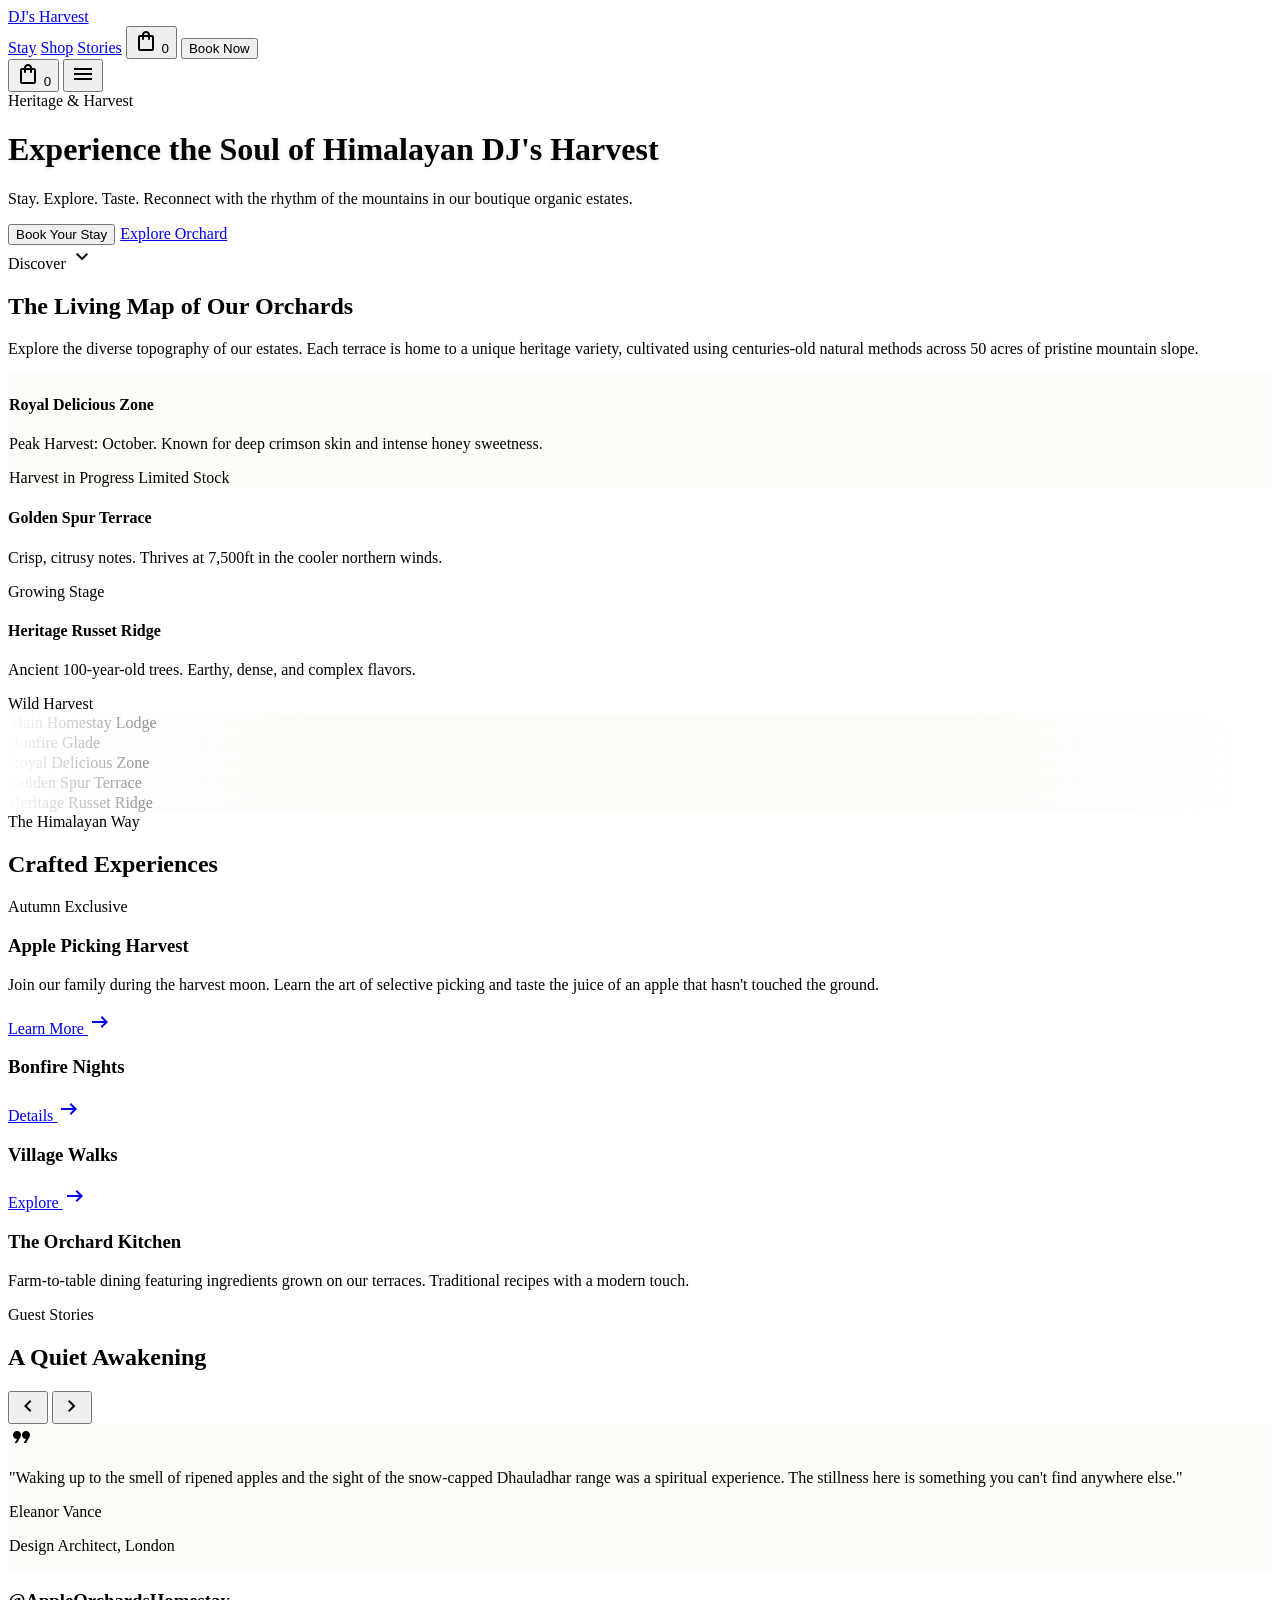
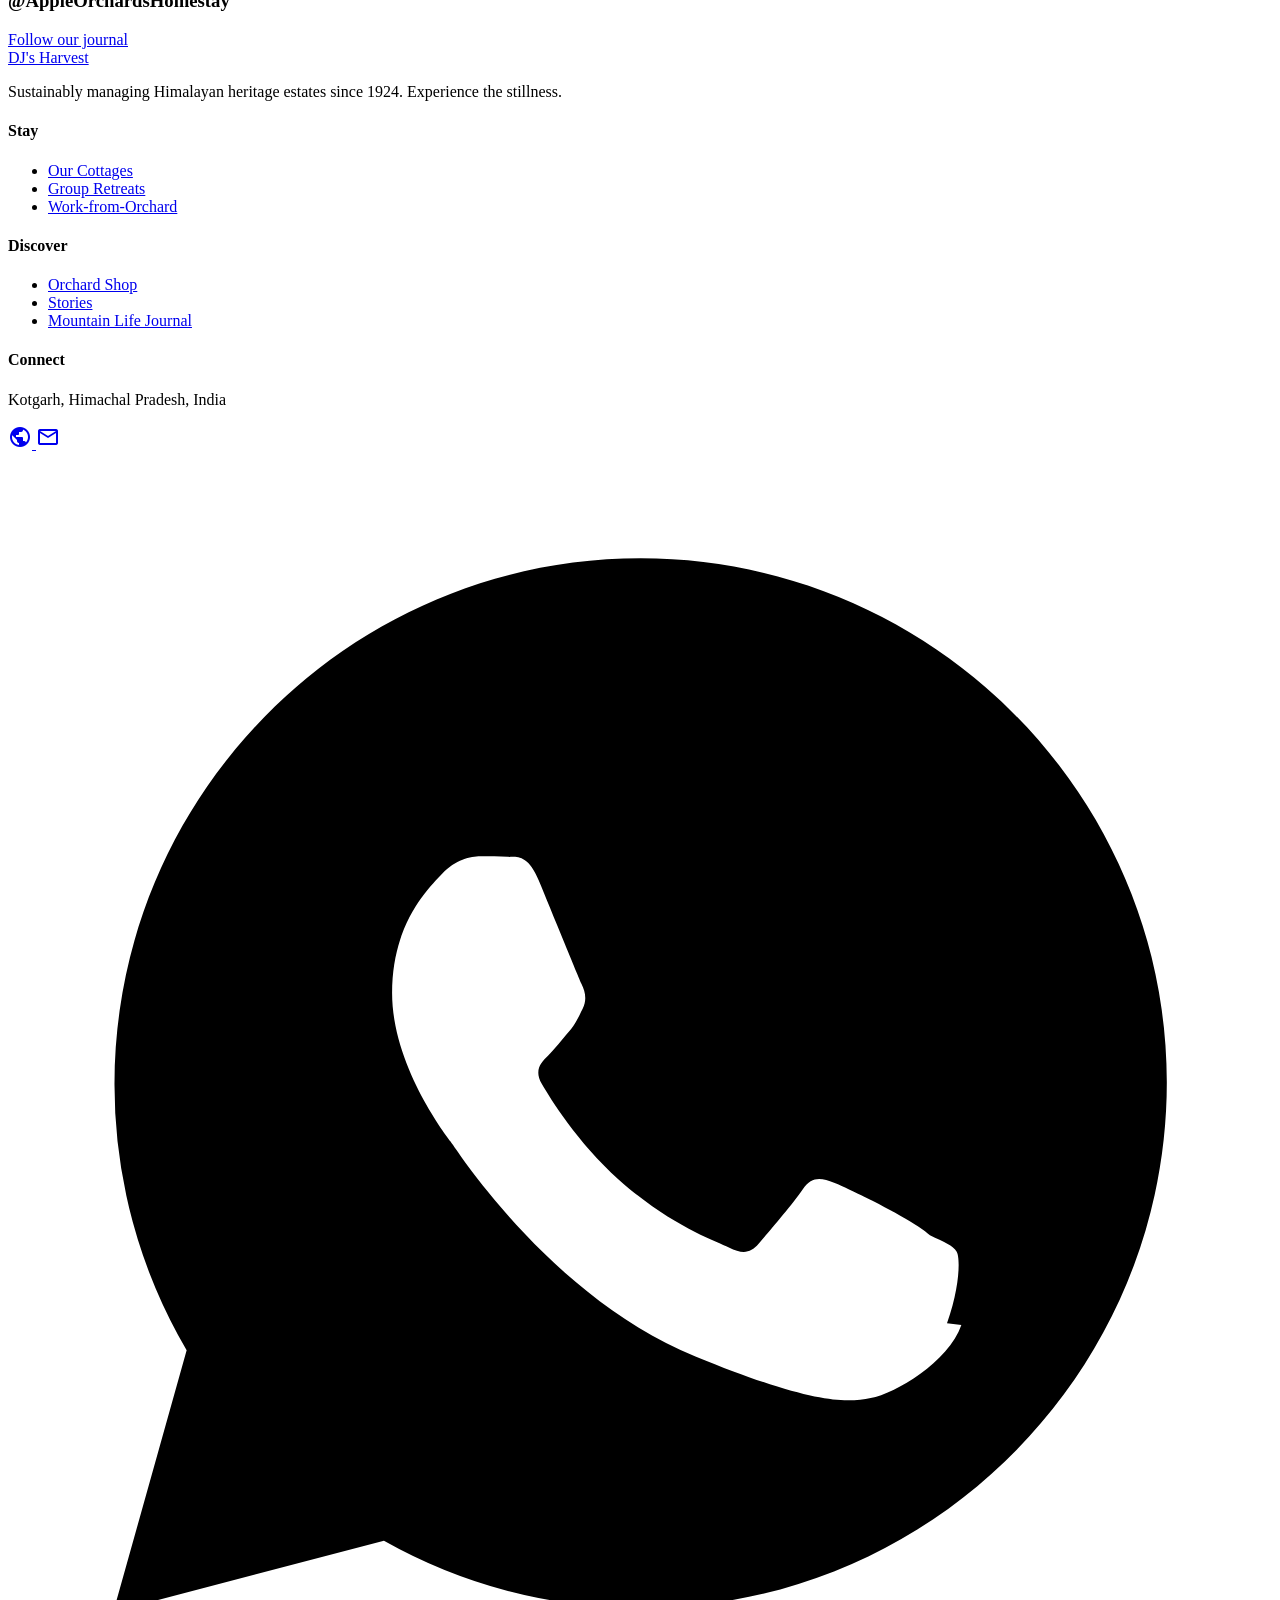
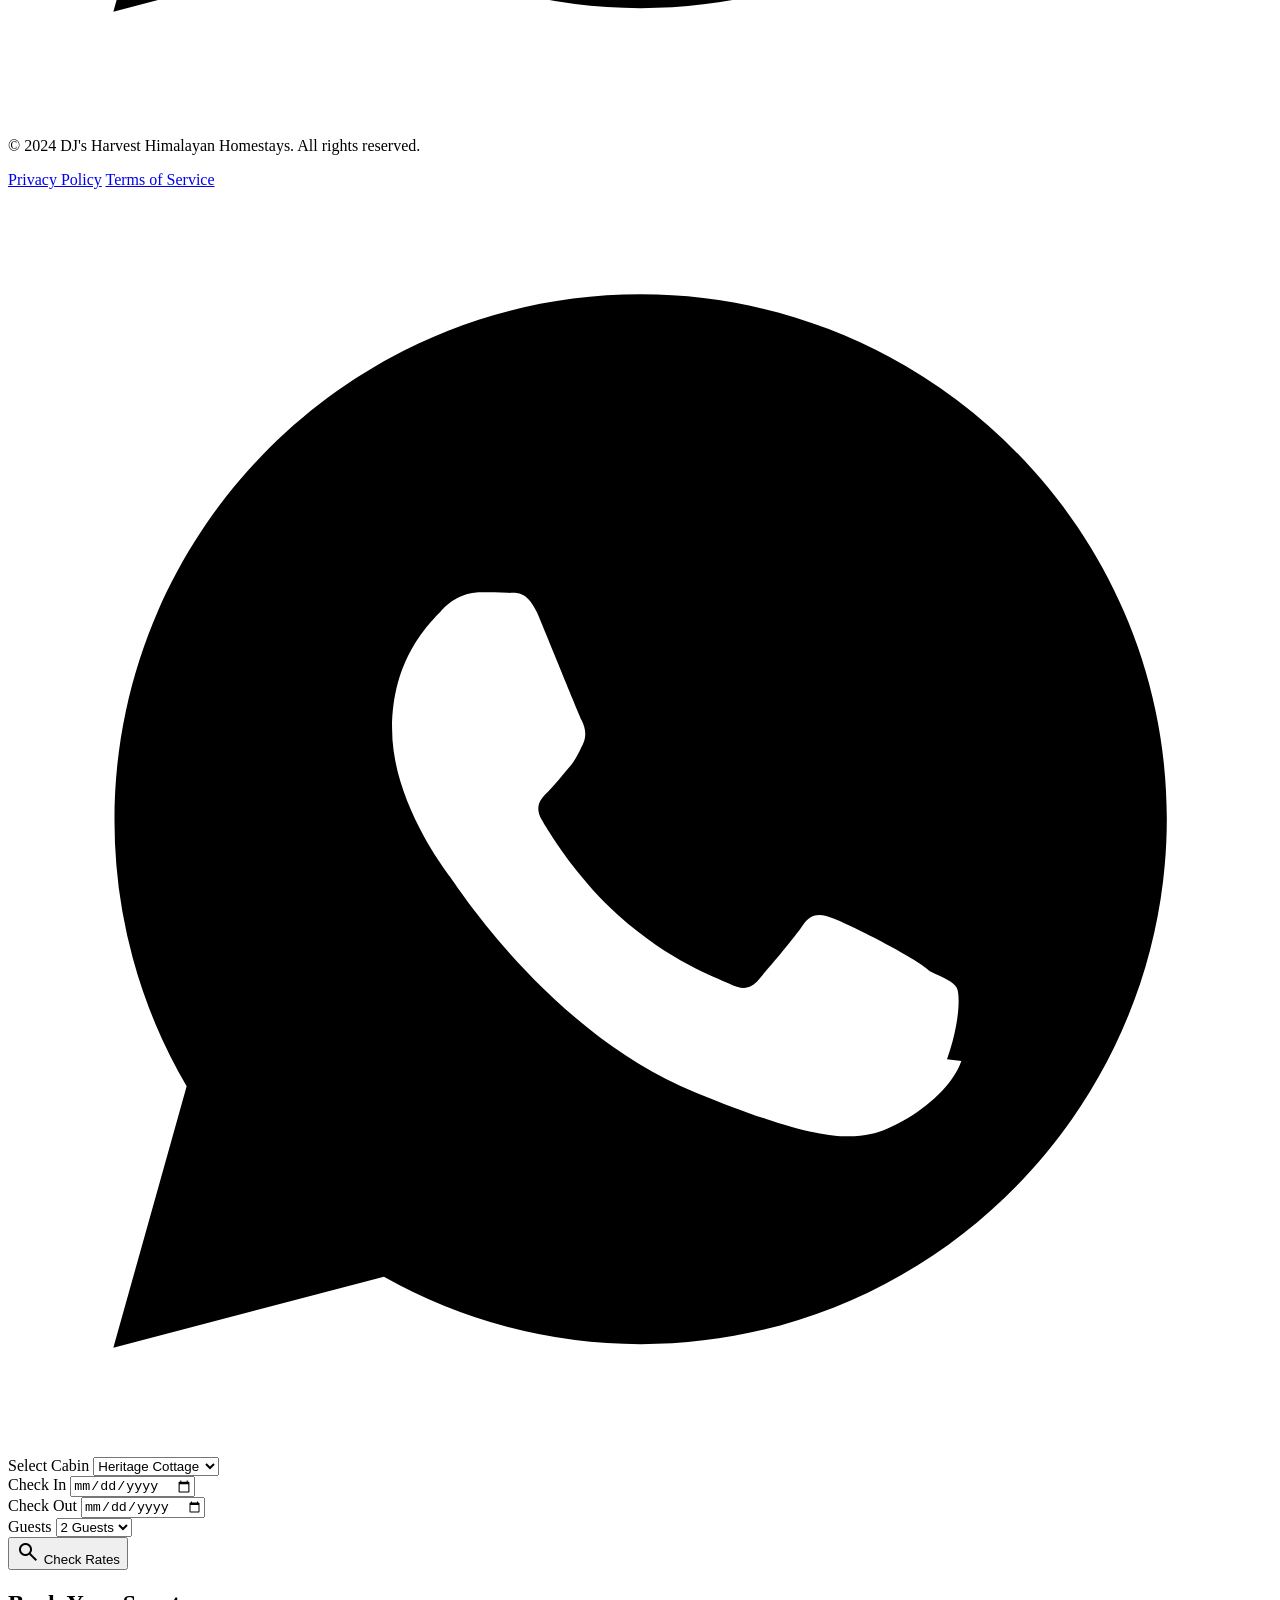
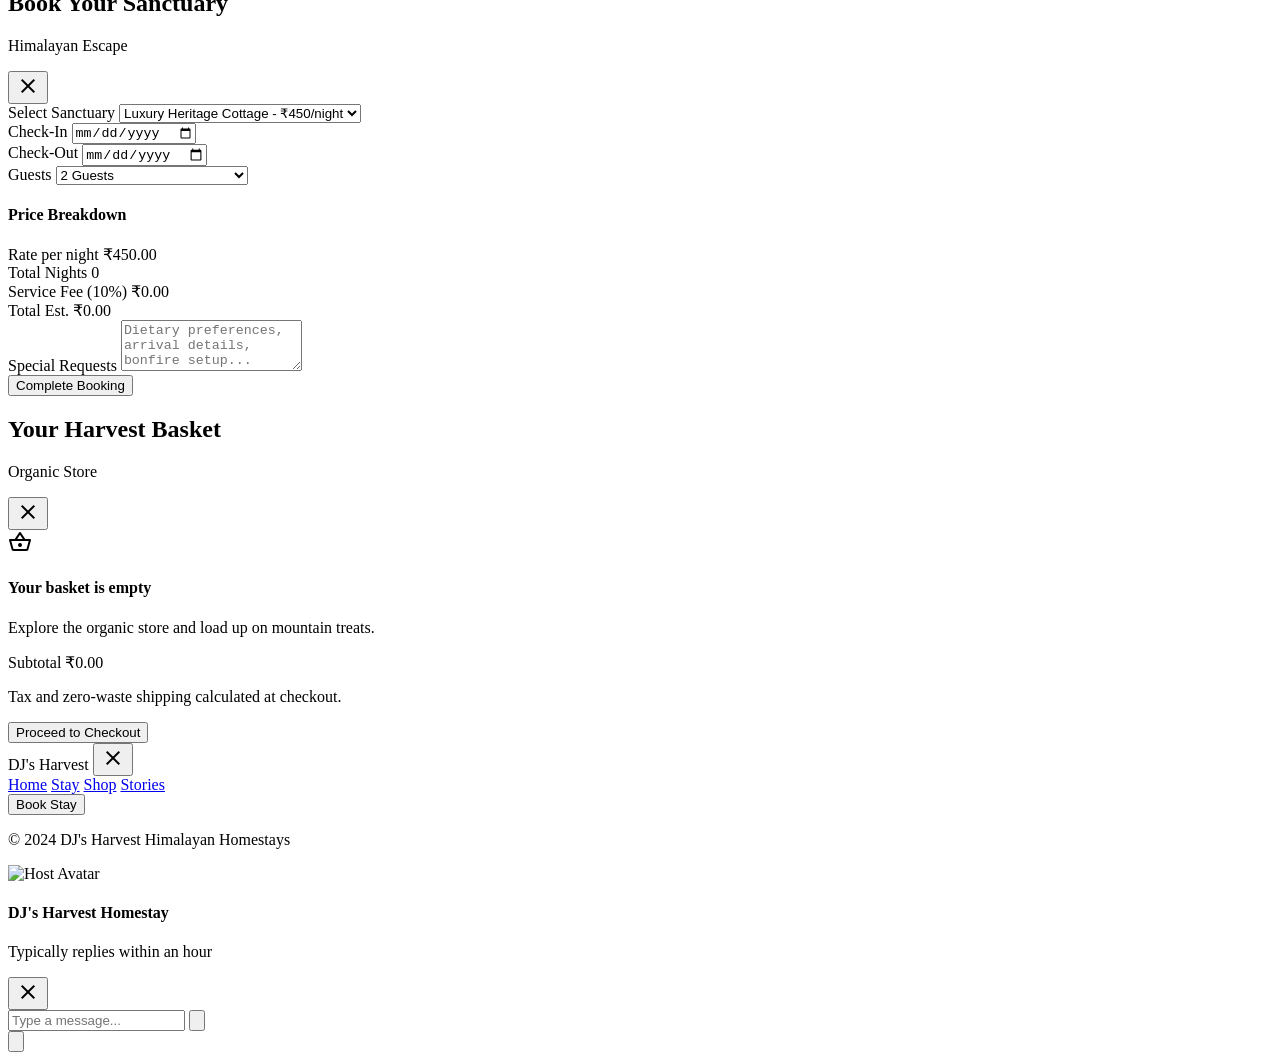
==== index.html @ 2a87b798 "Initial commit - DJ's Harvest homestay project" ====
<!DOCTYPE html>
<html class="scroll-smooth" lang="en">

<head>
    <meta charset="utf-8" />
    <meta content="width=device-width, initial-scale=1.0" name="viewport" />
    <title>DJ's Harvest | Himalayan Homestays</title>
    <script src="https://cdn.tailwindcss.com?plugins=forms,container-queries"></script>
    <script src="js/tailwind.config.js"></script>
    <link
        href="https://fonts.googleapis.com/css2?family=Playfair+Display:wght@400;500;600;700;800&amp;family=Inter:wght@300;400;500&amp;family=Manrope:wght@600;700;800&amp;family=Material+Symbols+Outlined:wght,FILL@100..700,0..1&amp;display=swap"
        rel="stylesheet" />
    <link
        href="https://fonts.googleapis.com/css2?family=Material+Symbols+Outlined:wght,FILL@100..700,0..1&amp;display=swap"
        rel="stylesheet" />
    <link
        href="https://fonts.googleapis.com/css2?family=Inter:wght@100..900&amp;family=Manrope:wght@100..900&amp;family=Playfair+Display:wght@100..900&amp;display=swap"
        rel="stylesheet" />
    <link rel="stylesheet" href="css/style.css" />
    <style>
        .material-symbols-outlined {
            font-variation-settings: 'FILL' 0, 'wght' 400, 'GRAD' 0, 'opsz' 24;
        }

        .glass {
            background: rgba(251, 249, 246, 0.7);
            backdrop-filter: blur(20px);
            -webkit-backdrop-filter: blur(20px);
            border: 1px solid rgba(255, 255, 255, 0.2);
        }

        .text-shadow-sm {
            text-shadow: 0 2px 4px rgba(0, 0, 0, 0.1);
        }

        .orchard-map-container {
            mask-image: radial-gradient(circle, black 50%, transparent 100%);
        }
    </style>
</head>

<body class="bg-background text-on-surface font-body-md overflow-x-hidden">
    <!-- TopNavBar -->
    <nav class="fixed top-0 w-full z-50 bg-surface/80 backdrop-blur-xl border-b border-white/20 shadow-sm">
        <div class="flex justify-between items-center w-full px-lg py-md max-w-7xl mx-auto">
            <a class="font-headline-md text-headline-md text-primary tracking-tighter hover:opacity-85 transition-opacity"
                href="index.html">
                <span class="font-kalam font-bold text-3xl tracking-wide text-primary bg-[#fff3] px-lg py-xs rounded-md">DJ's Harvest</span>
            </a>

            <!-- Desktop Links & Actions -->
            <div class="hidden md:flex items-center gap-xl">
                <a class="font-label-caps text-label-caps text-on-surface-variant hover:text-primary transition-colors"
                    href="stay.html">Stay</a>
                <a class="font-label-caps text-label-caps text-on-surface-variant hover:text-primary transition-colors"
                    href="shop.html">Shop</a>
                <a class="font-label-caps text-label-caps text-on-surface-variant hover:text-primary transition-colors"
                    href="stories.html">Stories</a>

                <!-- Shopping Bag Icon with Cart Badge -->
                <button
                    class="cart-toggle-btn text-on-surface-variant hover:text-primary p-xs relative flex items-center">
                    <span class="material-symbols-outlined">shopping_bag</span>
                    <span
                        class="cart-badge-count absolute -top-1 -right-1 bg-secondary text-on-secondary text-[8px] font-bold w-4 h-4 rounded-full flex items-center justify-center hidden">0</span>
                </button>

                <button
                    class="booking-trigger-btn bg-secondary text-on-secondary px-lg py-sm rounded-lg font-button-text text-button-text hover:opacity-80 transition-opacity">Book
                    Now</button>
            </div>

            <!-- Mobile Menu Toggle & Cart Icon -->
            <div class="flex items-center gap-md md:hidden">
                <button
                    class="cart-toggle-btn text-on-surface-variant hover:text-primary p-xs relative flex items-center">
                    <span class="material-symbols-outlined">shopping_bag</span>
                    <span
                        class="cart-badge-count absolute -top-1 -right-1 bg-secondary text-on-secondary text-[8px] font-bold w-4 h-4 rounded-full flex items-center justify-center hidden">0</span>
                </button>
                <button class="mobile-menu-trigger text-primary flex items-center">
                    <span class="material-symbols-outlined text-3xl">menu</span>
                </button>
            </div>
        </div>
    </nav>



    <!-- Hero Section -->
    <header class="relative h-screen w-full flex items-center justify-center overflow-hidden">
        <div class="absolute inset-0 z-0">
            <div class="absolute inset-0 bg-gradient-to-b from-primary/20 via-transparent to-background"></div>
            <div class="absolute inset-0"
                data-alt="An ultra-high-definition, cinematic view of a lush Himalayan DJ's Harvest at dawn."
                style="background-image: url('https://lh3.googleusercontent.com/aida-public/[base64]'); background-size: cover; background-position: center;">
            </div>
        </div>
        <div class="relative z-10 text-center px-lg max-w-4xl">
            <span
                class="font-label-caps text-label-caps text-white mb-md block tracking-[0.3em] uppercase opacity-90">Heritage
                &amp; Harvest</span>
            <h1
                class="font-display-lg-mobile md:font-display-lg text-display-lg-mobile md:text-display-lg text-white mb-lg text-shadow-sm">
                Experience the Soul of Himalayan DJ's Harvest</h1>
            <p class="font-body-lg text-body-lg text-white/90 mb-2xl max-w-2xl mx-auto">Stay. Explore. Taste. Reconnect
                with the rhythm of the mountains in our boutique organic estates.</p>
            <div class="flex flex-col md:flex-row items-center justify-center gap-lg">
                <button
                    class="booking-trigger-btn w-full md:w-auto bg-secondary text-on-secondary px-2xl py-lg rounded-lg font-button-text text-button-text uppercase tracking-widest shadow-xl transition-all hover:scale-105">Book
                    Your Stay</button>
                <a href="#orchard-map"
                    class="w-full md:w-auto text-center glass text-primary px-2xl py-lg rounded-lg font-button-text text-button-text uppercase tracking-widest transition-all hover:bg-white/40 flex items-center justify-center">Explore
                    Orchard</a>
            </div>
        </div>
        <!-- Scroll Indicator -->
        <div
            class="absolute bottom-lg left-1/2 -translate-x-1/2 flex flex-col items-center gap-sm animate-bounce text-white/60">
            <span class="font-label-caps text-[10px]">Discover</span>
            <span class="material-symbols-outlined">expand_more</span>
        </div>
    </header>

    <!-- Interactive Orchard Map Section -->
    <section id="orchard-map" class="py-3xl bg-surface relative overflow-hidden">
        <div class="max-w-7xl mx-auto px-lg grid grid-cols-1 lg:grid-cols-12 gap-2xl items-center">
            <div class="lg:col-span-5">
                <h2 class="font-headline-md text-headline-md text-primary mb-lg">The Living Map of Our Orchards</h2>
                <p class="font-body-md text-body-md text-on-surface-variant mb-xl">Explore the diverse topography of our
                    estates. Each terrace is home to a unique heritage variety, cultivated using centuries-old natural
                    methods across 50 acres of pristine mountain slope.</p>

                <!-- Zone Cards Container -->
                <div class="space-y-lg" id="zone-cards-list">
                    <!-- Zone 1 -->
                    <div id="zone-card-1"
                        class="map-zone-card group cursor-pointer p-lg glass rounded-xl border-l-4 border-secondary transition-all hover:translate-x-2"
                        data-zone="royal-delicious">
                        <h4 class="font-headline-sm text-headline-sm text-primary mb-xs">Royal Delicious Zone</h4>
                        <p class="text-sm text-on-surface-variant mb-md">Peak Harvest: October. Known for deep crimson
                            skin and intense honey sweetness.</p>
                        <div class="flex items-center gap-sm">
                            <span
                                class="px-md py-xs bg-primary/10 text-primary rounded-full text-[10px] font-bold uppercase tracking-tighter">Harvest
                                in Progress</span>
                            <span
                                class="px-md py-xs bg-secondary/10 text-secondary rounded-full text-[10px] font-bold uppercase tracking-tighter">Limited
                                Stock</span>
                        </div>
                    </div>

                    <!-- Zone 2 -->
                    <div id="zone-card-2"
                        class="map-zone-card group cursor-pointer p-lg hover:bg-surface-container-low rounded-xl border-l-4 border-transparent transition-all"
                        data-zone="golden-spur">
                        <h4 class="font-headline-sm text-headline-sm text-primary mb-xs">Golden Spur Terrace</h4>
                        <p class="text-sm text-on-surface-variant mb-md">Crisp, citrusy notes. Thrives at 7,500ft in the
                            cooler northern winds.</p>
                        <div class="flex items-center gap-sm">
                            <span
                                class="px-md py-xs bg-primary/10 text-primary rounded-full text-[10px] font-bold uppercase tracking-tighter">Growing
                                Stage</span>
                        </div>
                    </div>

                    <!-- Zone 3 -->
                    <div id="zone-card-3"
                        class="map-zone-card group cursor-pointer p-lg hover:bg-surface-container-low rounded-xl border-l-4 border-transparent transition-all"
                        data-zone="heritage-russet">
                        <h4 class="font-headline-sm text-headline-sm text-primary mb-xs">Heritage Russet Ridge</h4>
                        <p class="text-sm text-on-surface-variant mb-md">Ancient 100-year-old trees. Earthy, dense, and
                            complex flavors.</p>
                        <div class="flex items-center gap-sm">
                            <span
                                class="px-md py-xs bg-primary/10 text-primary rounded-full text-[10px] font-bold uppercase tracking-tighter">Wild
                                Harvest</span>
                        </div>
                    </div>
                </div>
            </div>

            <!-- Styled Map Image & Pulse Indicators -->
            <div class="lg:col-span-7 relative h-[600px] orchard-map-container rounded-3xl overflow-hidden shadow-2xl">
                <div class="absolute inset-0 bg-primary/5"></div>
                <div class="absolute inset-0" data-alt="A stylized, artistic aerial map of a mountain orchard estate."
                    style="background-image: url('https://lh3.googleusercontent.com/aida-public/[base64]'); background-size: cover; background-position: center;">
                </div>

                <!-- Main Homestay Lodge Marker -->
                <div class="absolute top-[30%] left-[40%] group pointer-events-auto cursor-pointer" id="marker-lodge">
                    <div class="w-4 h-4 bg-secondary rounded-full animate-ping absolute inset-0"></div>
                    <div class="w-4 h-4 bg-secondary rounded-full relative z-10"></div>
                    <div
                        class="absolute bottom-full left-1/2 -translate-x-1/2 mb-md glass px-md py-sm rounded-lg opacity-0 group-hover:opacity-100 transition-opacity whitespace-nowrap z-20">
                        <span class="font-label-caps text-[10px] text-primary">Main Homestay Lodge</span>
                    </div>
                </div>

                <!-- Bonfire Glade Marker -->
                <div class="absolute bottom-[20%] right-[30%] group pointer-events-auto cursor-pointer"
                    id="marker-bonfire">
                    <div class="w-4 h-4 bg-primary rounded-full animate-pulse absolute inset-0"></div>
                    <div class="w-4 h-4 bg-primary rounded-full relative z-10"></div>
                    <div
                        class="absolute bottom-full left-1/2 -translate-x-1/2 mb-md glass px-md py-sm rounded-lg opacity-0 group-hover:opacity-100 transition-opacity whitespace-nowrap z-20">
                        <span class="font-label-caps text-[10px] text-primary">Bonfire Glade</span>
                    </div>
                </div>

                <!-- Custom Orchard Zones Map Markers -->
                <div class="absolute top-[20%] right-[25%] group pointer-events-auto cursor-pointer"
                    id="marker-royal-delicious">
                    <div
                        class="w-5 h-5 bg-secondary rounded-full relative z-10 border-2 border-white flex items-center justify-center shadow-lg transition-transform duration-300 hover:scale-125">
                        <span class="w-2 h-2 bg-white rounded-full"></span>
                    </div>
                    <div
                        class="absolute bottom-full left-1/2 -translate-x-1/2 mb-md glass px-md py-sm rounded-lg opacity-0 group-hover:opacity-100 transition-opacity whitespace-nowrap z-20">
                        <span class="font-label-caps text-[10px] text-primary">Royal Delicious Zone</span>
                    </div>
                </div>

                <div class="absolute top-[50%] left-[20%] group pointer-events-auto cursor-pointer"
                    id="marker-golden-spur">
                    <div
                        class="w-5 h-5 bg-primary rounded-full relative z-10 border-2 border-white flex items-center justify-center shadow-lg transition-transform duration-300 hover:scale-125">
                        <span class="w-2 h-2 bg-white rounded-full"></span>
                    </div>
                    <div
                        class="absolute bottom-full left-1/2 -translate-x-1/2 mb-md glass px-md py-sm rounded-lg opacity-0 group-hover:opacity-100 transition-opacity whitespace-nowrap z-20">
                        <span class="font-label-caps text-[10px] text-primary">Golden Spur Terrace</span>
                    </div>
                </div>

                <div class="absolute bottom-[40%] left-[55%] group pointer-events-auto cursor-pointer"
                    id="marker-heritage-russet">
                    <div
                        class="w-5 h-5 bg-primary rounded-full relative z-10 border-2 border-white flex items-center justify-center shadow-lg transition-transform duration-300 hover:scale-125">
                        <span class="w-2 h-2 bg-white rounded-full"></span>
                    </div>
                    <div
                        class="absolute bottom-full left-1/2 -translate-x-1/2 mb-md glass px-md py-sm rounded-lg opacity-0 group-hover:opacity-100 transition-opacity whitespace-nowrap z-20">
                        <span class="font-label-caps text-[10px] text-primary">Heritage Russet Ridge</span>
                    </div>
                </div>
            </div>
        </div>
    </section>

    <!-- Experience Section (Bento Grid) -->
    <section class="py-3xl px-lg max-w-7xl mx-auto">
        <div class="text-center mb-2xl">
            <span class="font-label-caps text-label-caps text-on-surface-variant tracking-[0.2em] uppercase">The
                Himalayan Way</span>
            <h2 class="font-headline-md text-headline-md text-primary mt-sm">Crafted Experiences</h2>
        </div>
        <div class="grid grid-cols-1 md:grid-cols-3 gap-lg h-auto md:h-[800px]">
            <!-- Large Card -->
            <div class="md:col-span-2 relative group overflow-hidden rounded-xl shadow-lg">
                <div class="absolute inset-0 transition-transform duration-700 group-hover:scale-110"
                    data-alt="A first-person perspective image of hands picking a perfectly ripe, red apple from a frost-kissed branch."
                    style="background-image: url('https://lh3.googleusercontent.com/aida-public/[base64]'); background-size: cover; background-position: center;">
                </div>
                <div class="absolute inset-0 bg-gradient-to-t from-black/60 via-transparent to-transparent"></div>
                <div class="absolute bottom-0 left-0 p-2xl">
                    <span class="font-label-caps text-[10px] text-white/80 uppercase tracking-widest">Autumn
                        Exclusive</span>
                    <h3 class="font-headline-md text-headline-md text-white mt-xs">Apple Picking Harvest</h3>
                    <p class="text-white/80 max-w-md mt-md">Join our family during the harvest moon. Learn the art of
                        selective picking and taste the juice of an apple that hasn't touched the ground.</p>
                    <a href="stay.html"
                        class="mt-lg text-white font-label-caps inline-flex items-center gap-sm hover:translate-x-2 transition-transform">
                        Learn More <span class="material-symbols-outlined">arrow_right_alt</span>
                    </a>
                </div>
            </div>
            <!-- Small Vertical Card -->
            <div class="relative group overflow-hidden rounded-xl shadow-lg">
                <div class="absolute inset-0 transition-transform duration-700 group-hover:scale-110"
                    data-alt="A cozy scene of a crackling bonfire under a star-studded mountain sky."
                    style="background-image: url('https://lh3.googleusercontent.com/aida-public/[base64]'); background-size: cover; background-position: center;">
                </div>
                <div class="absolute inset-0 bg-gradient-to-t from-black/60 via-transparent to-transparent"></div>
                <div class="absolute bottom-0 left-0 p-xl">
                    <h3 class="font-headline-sm text-headline-sm text-white">Bonfire Nights</h3>
                    <a href="stay.html"
                        class="mt-md text-white/80 font-label-caps inline-flex items-center gap-sm hover:translate-x-2 transition-transform">
                        Details <span class="material-symbols-outlined">arrow_right_alt</span>
                    </a>
                </div>
            </div>
            <!-- Horizontal Small Card -->
            <div class="relative group overflow-hidden rounded-xl shadow-lg">
                <div class="absolute inset-0 transition-transform duration-700 group-hover:scale-110"
                    data-alt="A narrow, winding path through a traditional Himalayan stone-and-wood village."
                    style="background-image: url('https://lh3.googleusercontent.com/aida-public/[base64]'); background-size: cover; background-position: center;">
                </div>
                <div class="absolute inset-0 bg-gradient-to-t from-black/60 via-transparent to-transparent"></div>
                <div class="absolute bottom-0 left-0 p-xl">
                    <h3 class="font-headline-sm text-headline-sm text-white">Village Walks</h3>
                    <a href="stories.html"
                        class="mt-md text-white/80 font-label-caps inline-flex items-center gap-sm hover:translate-x-2 transition-transform">
                        Explore <span class="material-symbols-outlined">arrow_right_alt</span>
                    </a>
                </div>
            </div>
            <!-- Another Large Card-ish -->
            <div class="md:col-span-2 relative group overflow-hidden rounded-xl shadow-lg">
                <div class="absolute inset-0 transition-transform duration-700 group-hover:scale-110"
                    data-alt="A high-end, editorial flat-lay of organic apple-based products."
                    style="background-image: url('https://lh3.googleusercontent.com/aida-public/[base64]'); background-size: cover; background-position: center;">
                </div>
                <div class="absolute inset-0 bg-gradient-to-t from-black/60 via-transparent to-transparent"></div>
                <div class="absolute bottom-0 left-0 p-2xl">
                    <h3 class="font-headline-md text-headline-md text-white">The Orchard Kitchen</h3>
                    <p class="text-white/80 max-w-md mt-md">Farm-to-table dining featuring ingredients grown on our
                        terraces. Traditional recipes with a modern touch.</p>
                </div>
            </div>
        </div>
    </section>

    <!-- Social Proof & Testimonials -->
    <section class="py-3xl bg-surface-container-low overflow-hidden">
        <div class="max-w-7xl mx-auto px-lg">
            <div class="flex flex-col md:flex-row justify-between items-end mb-2xl">
                <div>
                    <span
                        class="font-label-caps text-label-caps text-on-surface-variant tracking-[0.2em] uppercase">Guest
                        Stories</span>
                    <h2 class="font-headline-md text-headline-md text-primary mt-sm">A Quiet Awakening</h2>
                </div>
                <div class="hidden md:flex gap-md">
                    <button id="prev-testimonial"
                        class="w-12 h-12 rounded-full border border-primary/20 flex items-center justify-center hover:bg-primary hover:text-white transition-colors cursor-pointer">
                        <span class="material-symbols-outlined">chevron_left</span>
                    </button>
                    <button id="next-testimonial"
                        class="w-12 h-12 rounded-full border border-primary/20 flex items-center justify-center hover:bg-primary hover:text-white transition-colors cursor-pointer">
                        <span class="material-symbols-outlined">chevron_right</span>
                    </button>
                </div>
            </div>

            <!-- Testimonial Slider Panel -->
            <div class="relative mb-3xl">
                <div id="testimonial-slide-box"
                    class="glass p-2xl rounded-2xl max-w-3xl border border-white/50 relative z-10 transition-opacity duration-300">
                    <span class="material-symbols-outlined text-secondary text-5xl mb-lg"
                        style="font-variation-settings: 'FILL' 1;">format_quote</span>

                    <p id="testimonial-quote"
                        class="font-headline-sm text-headline-sm text-primary italic mb-xl min-h-[120px]">
                        "Waking up to the smell of ripened apples and the sight of the snow-capped Dhauladhar range was
                        a spiritual experience. The stillness here is something you can't find anywhere else."
                    </p>

                    <div class="flex items-center gap-md">
                        <div id="testimonial-avatar" class="w-12 h-12 rounded-full bg-cover bg-center"
                            style="background-image: url('https://lh3.googleusercontent.com/aida-public/[base64]')">
                        </div>
                        <div>
                            <p id="testimonial-name" class="font-bold text-primary">Eleanor Vance</p>
                            <p id="testimonial-title" class="text-xs text-on-surface-variant font-label-caps uppercase">
                                Design Architect, London</p>
                        </div>
                    </div>
                </div>
                <!-- Decorative element -->
                <div class="absolute -top-10 -right-10 w-64 h-64 bg-secondary/5 rounded-full blur-3xl -z-0"></div>
            </div>

            <!-- Instagram Grid -->
            <div class="mt-2xl">
                <div class="flex items-center justify-between mb-lg">
                    <h3 class="font-label-caps text-label-caps text-primary tracking-widest uppercase">
                        @AppleOrchardsHomestay</h3>
                    <a class="text-secondary text-xs font-bold underline underline-offset-4" href="stories.html">Follow
                        our journal</a>
                </div>
                <div class="grid grid-cols-2 md:grid-cols-4 lg:grid-cols-6 gap-sm">
                    <div class="aspect-square relative group overflow-hidden cursor-pointer rounded-lg">
                        <div class="absolute inset-0 bg-cover bg-center transition-transform duration-500 group-hover:scale-110"
                            style="background-image: url('https://lh3.googleusercontent.com/aida-public/[base64]');">
                        </div>
                    </div>
                    <div class="aspect-square relative group overflow-hidden cursor-pointer rounded-lg">
                        <div class="absolute inset-0 bg-cover bg-center transition-transform duration-500 group-hover:scale-110"
                            style="background-image: url('https://lh3.googleusercontent.com/aida-public/[base64]');">
                        </div>
                    </div>
                    <div class="aspect-square relative group overflow-hidden cursor-pointer rounded-lg">
                        <div class="absolute inset-0 bg-cover bg-center transition-transform duration-500 group-hover:scale-110"
                            style="background-image: url('https://lh3.googleusercontent.com/aida-public/[base64]');">
                        </div>
                    </div>
                    <div class="aspect-square relative group overflow-hidden cursor-pointer rounded-lg">
                        <div class="absolute inset-0 bg-cover bg-center transition-transform duration-500 group-hover:scale-110"
                            style="background-image: url('https://lh3.googleusercontent.com/aida-public/[base64]');">
                        </div>
                    </div>
                    <div class="aspect-square relative group overflow-hidden cursor-pointer rounded-lg">
                        <div class="absolute inset-0 bg-cover bg-center transition-transform duration-500 group-hover:scale-110"
                            style="background-image: url('https://lh3.googleusercontent.com/aida-public/[base64]');">
                        </div>
                    </div>
                    <div class="aspect-square relative group overflow-hidden cursor-pointer rounded-lg">
                        <div class="absolute inset-0 bg-cover bg-center transition-transform duration-500 group-hover:scale-110"
                            style="background-image: url('https://lh3.googleusercontent.com/aida-public/[base64]');">
                        </div>
                    </div>
                </div>
            </div>
        </div>
    </section>

    <!-- Footer -->
    <footer class="w-full rounded-t-xl bg-surface-container-low dark:bg-tertiary-container">
        <div class="grid grid-cols-1 md:grid-cols-4 gap-xl px-lg py-3xl max-w-7xl mx-auto">
            <div class="md:col-span-1">
                <a class="font-headline-sm text-headline-sm text-primary dark:text-primary-fixed-dim"
                    href="index.html">DJ's Harvest</a>
                <p class="mt-md font-body-md text-body-md text-on-surface-variant dark:text-on-tertiary-container">
                    Sustainably managing Himalayan heritage estates since 1924. Experience the stillness.</p>
            </div>
            <div>
                <h4
                    class="font-label-caps text-label-caps text-primary dark:text-primary-fixed-dim mb-lg uppercase tracking-widest">
                    Stay</h4>
                <ul class="space-y-sm">
                    <li><a class="text-on-surface-variant dark:text-on-tertiary-container hover:text-secondary dark:hover:text-secondary-fixed-dim transition-colors"
                            href="stay.html">Our Cottages</a></li>
                    <li><a class="text-on-surface-variant dark:text-on-tertiary-container hover:text-secondary dark:hover:text-secondary-fixed-dim transition-colors"
                            href="stay.html">Group Retreats</a></li>
                    <li><a class="text-on-surface-variant dark:text-on-tertiary-container hover:text-secondary dark:hover:text-secondary-fixed-dim transition-colors"
                            href="stay.html">Work-from-Orchard</a></li>
                </ul>
            </div>
            <div>
                <h4
                    class="font-label-caps text-label-caps text-primary dark:text-primary-fixed-dim mb-lg uppercase tracking-widest">
                    Discover</h4>
                <ul class="space-y-sm">
                    <li><a class="text-on-surface-variant dark:text-on-tertiary-container hover:text-secondary dark:hover:text-secondary-fixed-dim transition-colors"
                            href="shop.html">Orchard Shop</a></li>
                    <li><a class="text-on-surface-variant dark:text-on-tertiary-container hover:text-secondary dark:hover:text-secondary-fixed-dim transition-colors"
                            href="stories.html">Stories</a></li>
                    <li><a class="text-on-surface-variant dark:text-on-tertiary-container hover:text-secondary dark:hover:text-secondary-fixed-dim transition-colors"
                            href="stories.html">Mountain Life Journal</a></li>
                </ul>
            </div>
            <div>
                <h4
                    class="font-label-caps text-label-caps text-primary dark:text-primary-fixed-dim mb-lg uppercase tracking-widest">
                    Connect</h4>
                <p class="text-sm text-on-surface-variant dark:text-on-tertiary-container mb-md">Kotgarh, Himachal
                    Pradesh, India</p>
                <div class="flex gap-md">
                    <a class="w-10 h-10 flex items-center justify-center rounded-full border border-primary/20 hover:border-secondary transition-colors text-primary"
                        href="#">
                        <span class="material-symbols-outlined">public</span>
                    </a>
                    <a class="w-10 h-10 flex items-center justify-center rounded-full border border-primary/20 hover:border-secondary transition-colors text-primary"
                        href="mailto:harvest@appleorchards.com">
                        <span class="material-symbols-outlined">mail</span>
                    </a>
                </div>
            </div>
        </div>
        <div
            class="max-w-7xl mx-auto px-lg py-lg border-t border-primary/5 flex flex-col md:flex-row justify-between items-center gap-md">
            <p class="text-[10px] uppercase tracking-widest text-on-surface-variant">© 2024 DJ's Harvest Himalayan
                Homestays. All rights reserved.</p>
            <div class="flex gap-lg">
                <a class="text-[10px] uppercase tracking-widest text-on-surface-variant hover:text-primary transition-colors"
                    href="#">Privacy Policy</a>
                <a class="text-[10px] uppercase tracking-widest text-on-surface-variant hover:text-primary transition-colors"
                    href="#">Terms of Service</a>
            </div>
        </div>
    </footer>

    <script src="js/main.js"></script>
    <script>
        document.addEventListener('DOMContentLoaded', () => {
            // Navbar scroll effect
            const nav = document.querySelector('nav');
            window.addEventListener('scroll', () => {
                if (window.scrollY > 50) {
                    nav.classList.add('py-sm', 'shadow-md');
                    nav.classList.remove('py-md', 'shadow-sm');
                } else {
                    nav.classList.add('py-md', 'shadow-sm');
                    nav.classList.remove('py-sm', 'shadow-md');
                }
            });

            // Smooth parallax for hero content
            window.addEventListener('scroll', () => {
                const scrolled = window.scrollY;
                const heroText = document.querySelector('header .relative.z-10');
                if (heroText) {
                    heroText.style.transform = `translateY(${scrolled * 0.3}px)`;
                    heroText.style.opacity = 1 - (scrolled / 700);
                }
            });

            // ==========================================
            // HOMEPAGE SPECIFIC INTERACTIVE MAP SYSTEM
            // ==========================================
            const zoneCards = document.querySelectorAll('.map-zone-card');
            const mapMarkers = {
                'royal-delicious': document.getElementById('marker-royal-delicious'),
                'golden-spur': document.getElementById('marker-golden-spur'),
                'heritage-russet': document.getElementById('marker-heritage-russet')
            };

            function activateZone(zoneName) {
                // Deactivate all cards
                zoneCards.forEach(card => {
                    card.className = "map-zone-card group cursor-pointer p-lg hover:bg-surface-container-low rounded-xl border-l-4 border-transparent transition-all";
                });
                // Activate selected card
                const activeCard = document.querySelector(`[data-zone="${zoneName}"]`);
                if (activeCard) {
                    activeCard.className = "map-zone-card group cursor-pointer p-lg glass rounded-xl border-l-4 border-secondary transition-all hover:translate-x-2";
                }

                // Make all markers small
                Object.values(mapMarkers).forEach(marker => {
                    if (marker) {
                        const icon = marker.querySelector('div');
                        icon.className = "w-5 h-5 bg-primary rounded-full relative z-10 border-2 border-white flex items-center justify-center shadow-lg transition-transform duration-300 hover:scale-125";
                    }
                });
                // Pulse and grow active marker
                const activeMarker = mapMarkers[zoneName];
                if (activeMarker) {
                    const icon = activeMarker.querySelector('div');
                    icon.className = "w-6 h-6 bg-secondary rounded-full relative z-10 border-2 border-white flex items-center justify-center shadow-xl scale-125 animate-pulse transition-transform duration-300";
                }
            }

            // Bind card clicks
            zoneCards.forEach(card => {
                card.addEventListener('click', () => {
                    const zone = card.getAttribute('data-zone');
                    activateZone(zone);
                });
            });

            // Bind marker clicks
            Object.entries(mapMarkers).forEach(([zoneName, markerEl]) => {
                if (markerEl) {
                    markerEl.addEventListener('click', () => {
                        activateZone(zoneName);
                        // Scroll card into view on mobile
                        const card = document.querySelector(`[data-zone="${zoneName}"]`);
                        if (card) {
                            card.scrollIntoView({ behavior: 'smooth', block: 'nearest' });
                        }
                    });
                }
            });

            // ==========================================
            // TESTIMONIAL SLIDER INTERACTIVITY
            // ==========================================
            const testimonials = [
                {
                    quote: `"Waking up to the smell of ripened apples and the sight of the snow-capped Dhauladhar range was a spiritual experience. The stillness here is something you can't find anywhere else."`,
                    name: "Eleanor Vance",
                    title: "Design Architect, London",
                    avatar: "https://lh3.googleusercontent.com/aida-public/[base64]"
                },
                {
                    quote: `"The tranquility and pure air of the Himalayan orchards revived my creativity. A perfect blend of organic farming and modern comfort in the peaks."`,
                    name: "Marcus Aurelius",
                    title: "Creative Writer, Rome",
                    avatar: "https://lh3.googleusercontent.com/aida-public/[base64]"
                },
                {
                    quote: `"The glass-wing treehouse was pure magic. Waking up in the forest canopy, surrounded by mountain mist and birdsong—I'll never forget this sanctuary."`,
                    name: "Sophia Chen",
                    title: "Travel Journalist, Singapore",
                    avatar: "https://lh3.googleusercontent.com/aida-public/[base64]"
                }
            ];

            let activeIndex = 0;
            const quoteEl = document.getElementById('testimonial-quote');
            const nameEl = document.getElementById('testimonial-name');
            const titleEl = document.getElementById('testimonial-title');
            const avatarEl = document.getElementById('testimonial-avatar');
            const boxEl = document.getElementById('testimonial-slide-box');

            function showTestimonial(index) {
                // Fade out
                boxEl.style.opacity = '0';

                setTimeout(() => {
                    const t = testimonials[index];
                    quoteEl.textContent = t.quote;
                    nameEl.textContent = t.name;
                    titleEl.textContent = t.title;
                    avatarEl.style.backgroundImage = `url('${t.avatar}')`;

                    // Fade in
                    boxEl.style.opacity = '1';
                }, 300);
            }

            document.getElementById('prev-testimonial').addEventListener('click', () => {
                activeIndex = (activeIndex - 1 + testimonials.length) % testimonials.length;
                showTestimonial(activeIndex);
            });

            document.getElementById('next-testimonial').addEventListener('click', () => {
                activeIndex = (activeIndex + 1) % testimonials.length;
                showTestimonial(activeIndex);
            });
        });
    </script>
</body>

</html>
---- css/style.css ----
/* Custom transitions and animations for the Himalayan Orchard Retreat website */

/* Hiding scrollbars across browsers */
.no-scrollbar::-webkit-scrollbar {
    display: none;
}

.no-scrollbar {
    -ms-overflow-style: none;
    scrollbar-width: none;
}

/* Toast Animations */
@keyframes toast-in {
    from {
        transform: translateY(1rem) scale(0.9);
        opacity: 0;
    }

    to {
        transform: translateY(0) scale(1);
        opacity: 1;
    }
}

@keyframes toast-out {
    from {
        transform: translateY(0) scale(1);
        opacity: 1;
    }

    to {
        transform: translateY(-1rem) scale(0.95);
        opacity: 0;
    }
}

.kalam-regular {
    font-family: "Kalam", cursive;
    font-weight: 400;
    font-style: normal;
}

.animate-toast-in {
    animation: toast-in 0.3s cubic-bezier(0.16, 1, 0.3, 1) forwards;
}

.animate-toast-out {
    animation: toast-out 0.3s cubic-bezier(0.16, 1, 0.3, 1) forwards;
}

/* Glassmorphism custom effects */
.glass-effect {
    background: rgba(255, 255, 255, 0.75);
    backdrop-filter: blur(20px);
    -webkit-backdrop-filter: blur(20px);
    border: 1px solid rgba(255, 255, 255, 0.3);
}

.glass-effect-dark {
    background: rgba(27, 48, 34, 0.85);
    backdrop-filter: blur(20px);
    -webkit-backdrop-filter: blur(20px);
    border: 1px solid rgba(255, 255, 255, 0.1);
}

/* Drawer transitions */
.drawer-backdrop {
    transition: opacity 300ms cubic-bezier(0.4, 0, 0.2, 1);
}

.drawer-content {
    transition: transform 300ms cubic-bezier(0.4, 0, 0.2, 1);
}

/* Smooth zoom on hover */
.zoom-hover {
    transition: transform 0.7s cubic-bezier(0.16, 1, 0.3, 1);
}

.zoom-hover:hover {
    transform: scale(1.05);
}

/* 3D Visual Credit Card Flip Styles */
.card-perspective {
    perspective: 1000px;
}

.credit-card-inner {
    transition: transform 0.6s cubic-bezier(0.175, 0.885, 0.32, 1.275);
    transform-style: preserve-3d;
}

.credit-card-inner.flipped {
    transform: rotateY(180deg);
}

.card-face {
    backface-visibility: hidden;
    -webkit-backface-visibility: hidden;
}

.card-face-back {
    transform: rotateY(180deg);
}
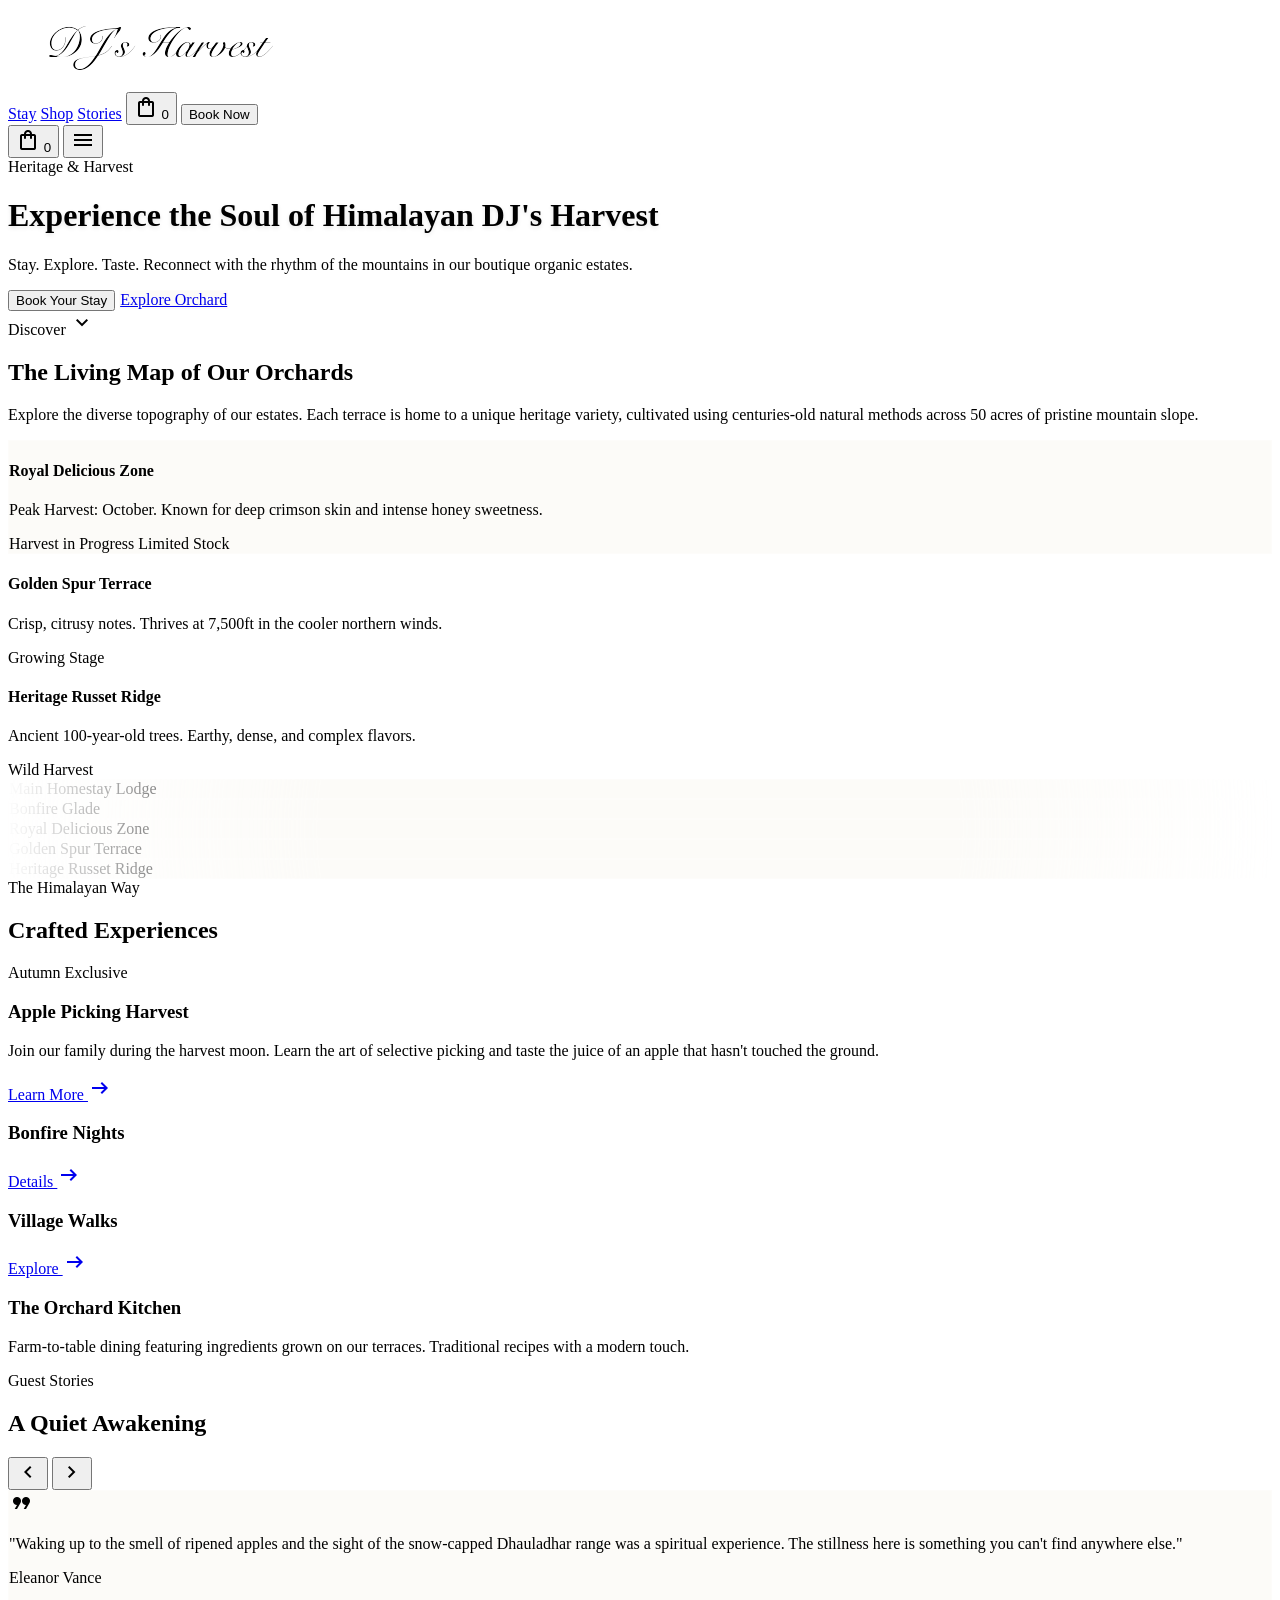
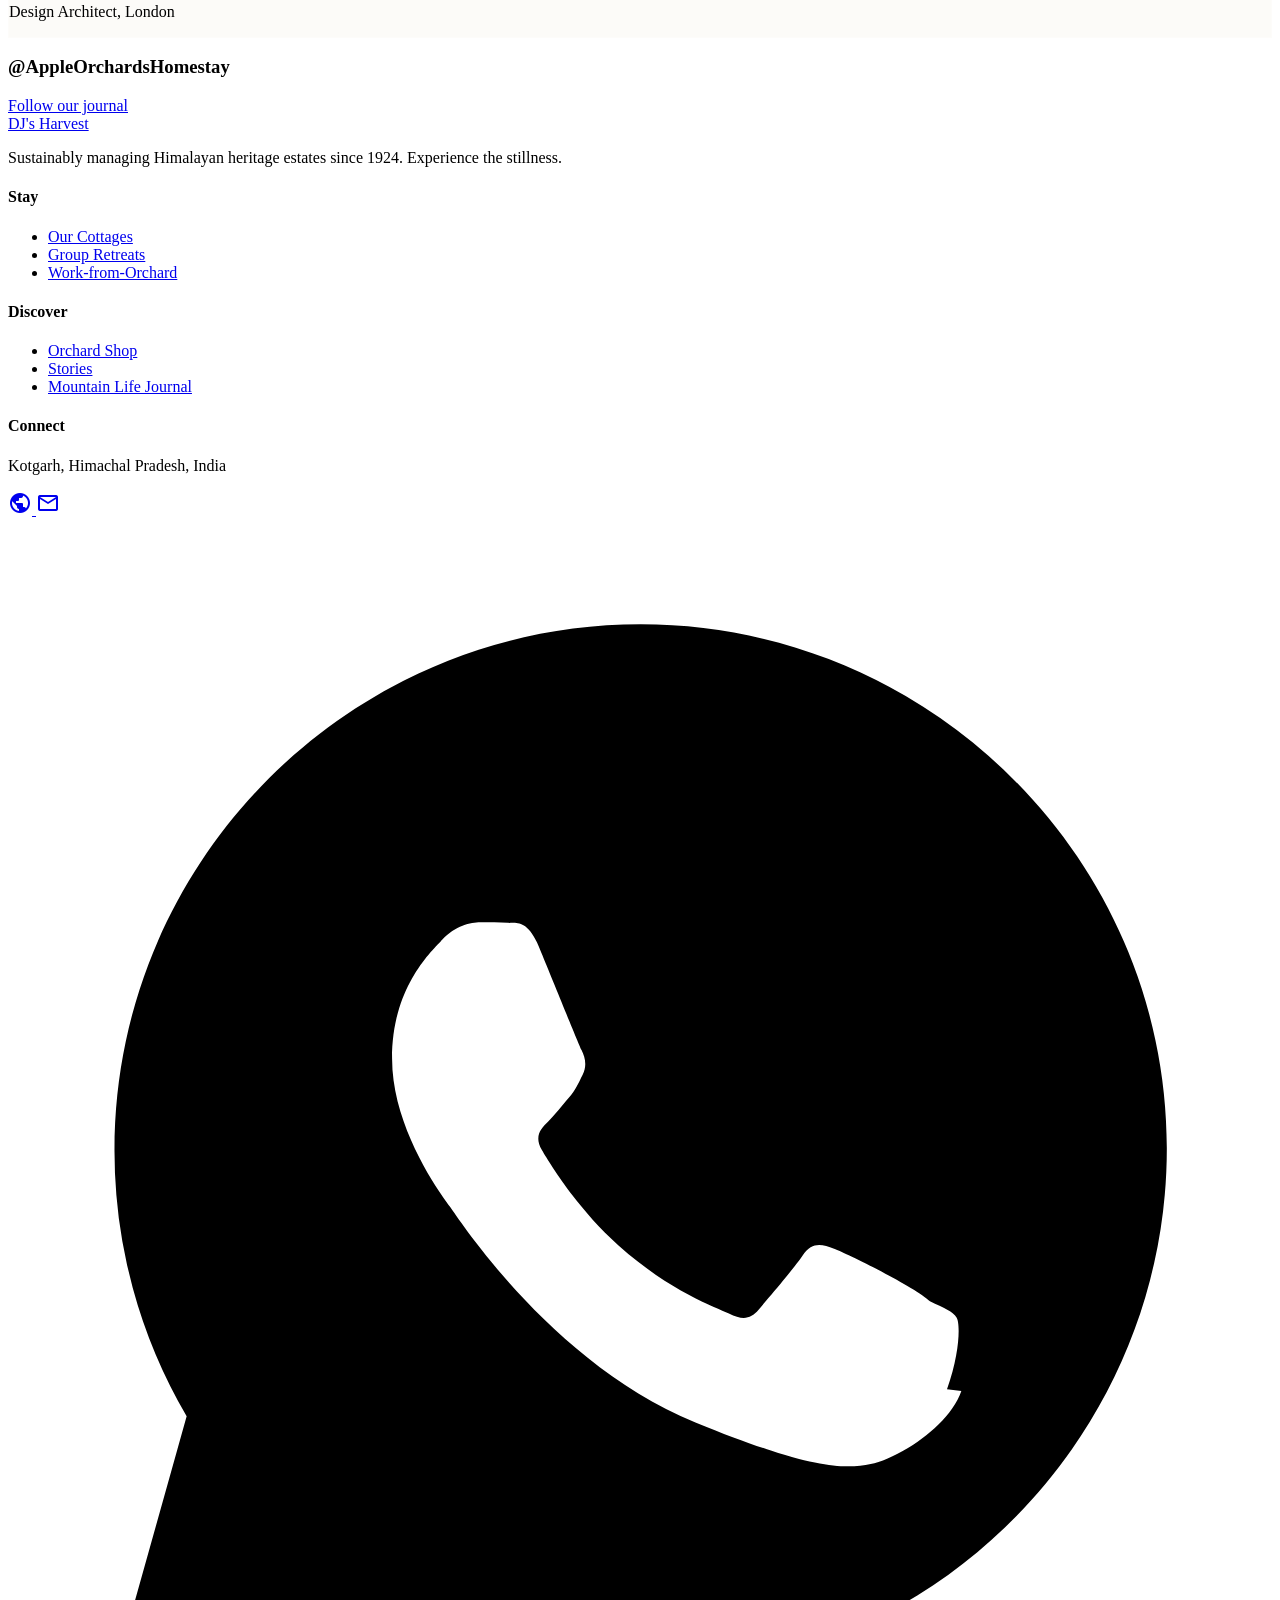
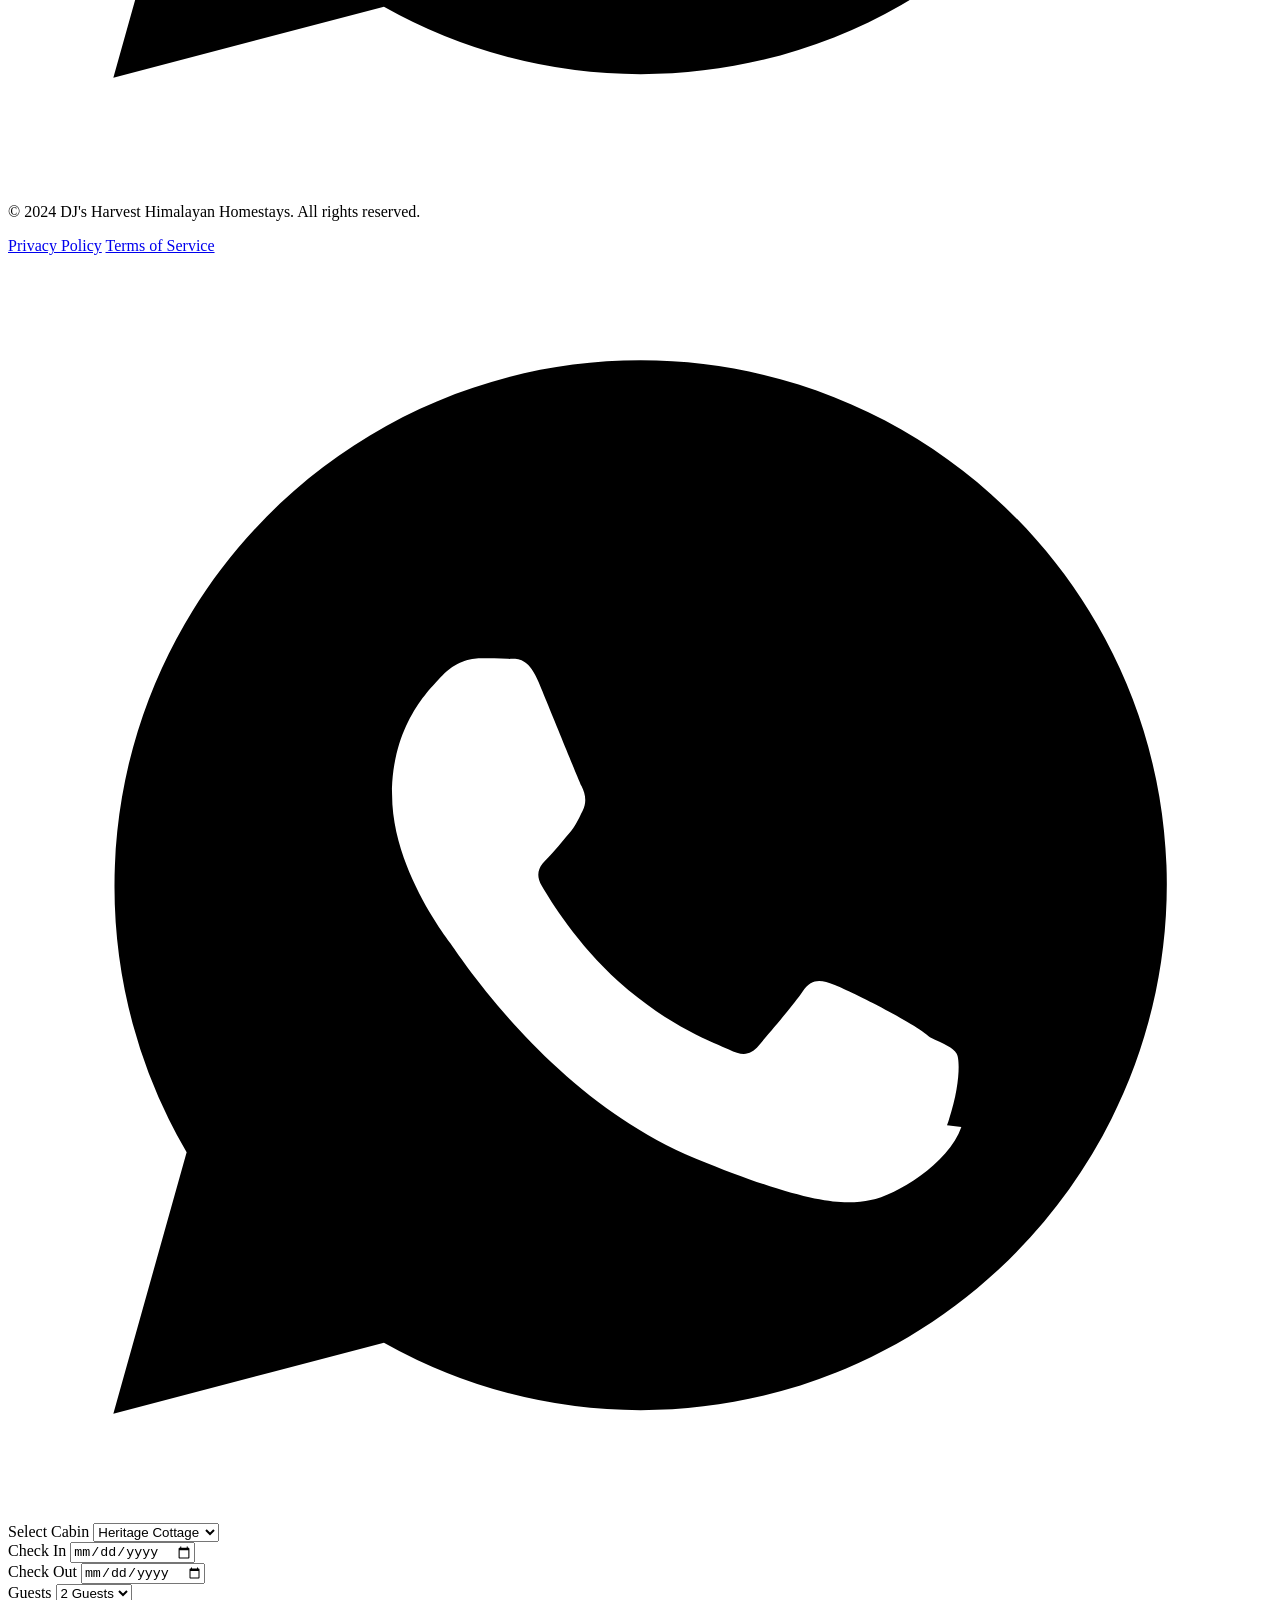
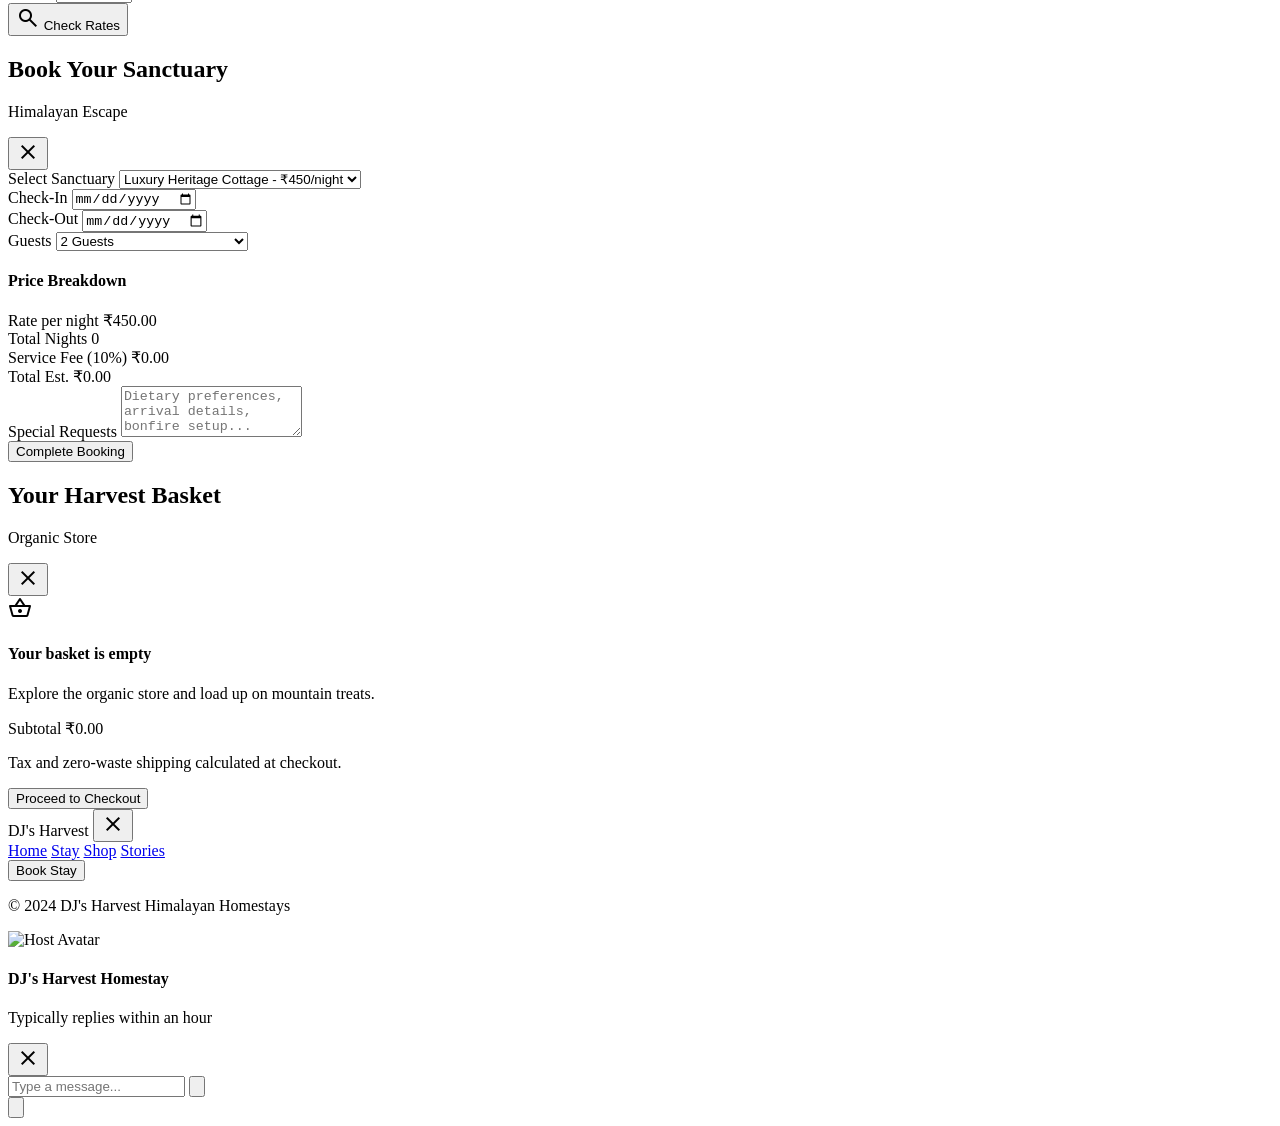
==== commit 5e95edef: "Configure global responsiveness, adapt persistent booking bar, bento grid heights, WhatsApp overlay " ====
--- a/index.html
+++ b/index.html
@@ -45,7 +45,7 @@
         <div class="flex justify-between items-center w-full px-lg py-md max-w-7xl mx-auto">
             <a class="font-headline-md text-headline-md text-primary tracking-tighter hover:opacity-85 transition-opacity"
                 href="index.html">
-                <span class="font-kalam font-bold text-3xl tracking-wide text-primary bg-[#fff3] px-lg py-xs rounded-md">DJ's Harvest</span>
+                <img class="w-[180px] h-[48px] sm:w-[240px] sm:h-[64px] md:w-[300px] md:h-[80px] object-contain rounded-md" src="img/DJ_logo.png" alt="DJ's Harvest Logo" />
             </a>
 
             <!-- Desktop Links & Actions -->
@@ -257,7 +257,7 @@
         </div>
         <div class="grid grid-cols-1 md:grid-cols-3 gap-lg h-auto md:h-[800px]">
             <!-- Large Card -->
-            <div class="md:col-span-2 relative group overflow-hidden rounded-xl shadow-lg">
+            <div class="md:col-span-2 h-[350px] md:h-auto relative group overflow-hidden rounded-xl shadow-lg">
                 <div class="absolute inset-0 transition-transform duration-700 group-hover:scale-110"
                     data-alt="A first-person perspective image of hands picking a perfectly ripe, red apple from a frost-kissed branch."
                     style="background-image: url('https://lh3.googleusercontent.com/aida-public/[base64]'); background-size: cover; background-position: center;">
@@ -276,10 +276,10 @@
                 </div>
             </div>
             <!-- Small Vertical Card -->
-            <div class="relative group overflow-hidden rounded-xl shadow-lg">
+            <div class="h-[300px] md:h-auto relative group overflow-hidden rounded-xl shadow-lg">
                 <div class="absolute inset-0 transition-transform duration-700 group-hover:scale-110"
                     data-alt="A cozy scene of a crackling bonfire under a star-studded mountain sky."
-                    style="background-image: url('https://lh3.googleusercontent.com/aida-public/[base64]'); background-size: cover; background-position: center;">
+                    style="background-image: url('https://lh3.googleusercontent.com/aida-public/[base64]'); background-size: cover; background-position: center;">
                 </div>
                 <div class="absolute inset-0 bg-gradient-to-t from-black/60 via-transparent to-transparent"></div>
                 <div class="absolute bottom-0 left-0 p-xl">
@@ -291,7 +291,7 @@
                 </div>
             </div>
             <!-- Horizontal Small Card -->
-            <div class="relative group overflow-hidden rounded-xl shadow-lg">
+            <div class="h-[300px] md:h-auto relative group overflow-hidden rounded-xl shadow-lg">
                 <div class="absolute inset-0 transition-transform duration-700 group-hover:scale-110"
                     data-alt="A narrow, winding path through a traditional Himalayan stone-and-wood village."
                     style="background-image: url('https://lh3.googleusercontent.com/aida-public/[base64]'); background-size: cover; background-position: center;">
@@ -306,7 +306,7 @@
                 </div>
             </div>
             <!-- Another Large Card-ish -->
-            <div class="md:col-span-2 relative group overflow-hidden rounded-xl shadow-lg">
+            <div class="md:col-span-2 h-[350px] md:h-auto relative group overflow-hidden rounded-xl shadow-lg">
                 <div class="absolute inset-0 transition-transform duration-700 group-hover:scale-110"
                     data-alt="A high-end, editorial flat-lay of organic apple-based products."
                     style="background-image: url('https://lh3.googleusercontent.com/aida-public/[base64]'); background-size: cover; background-position: center;">
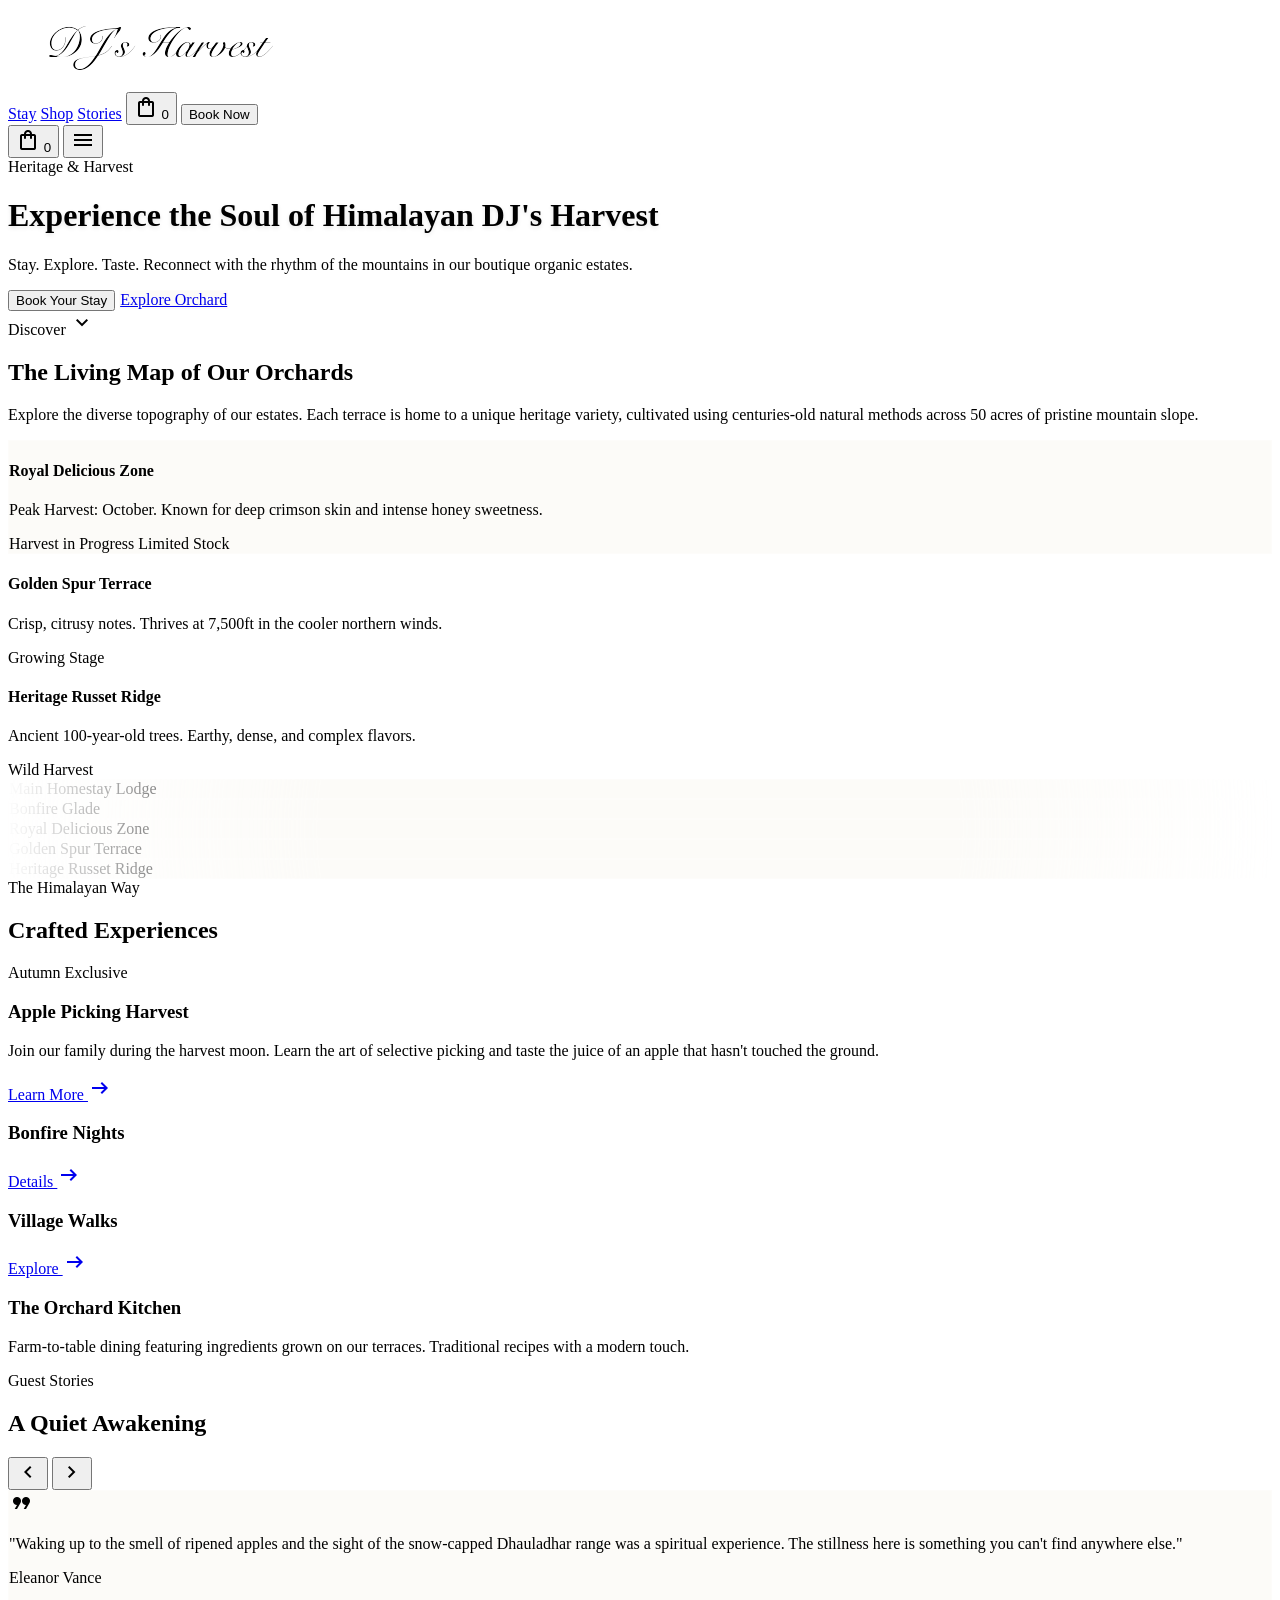
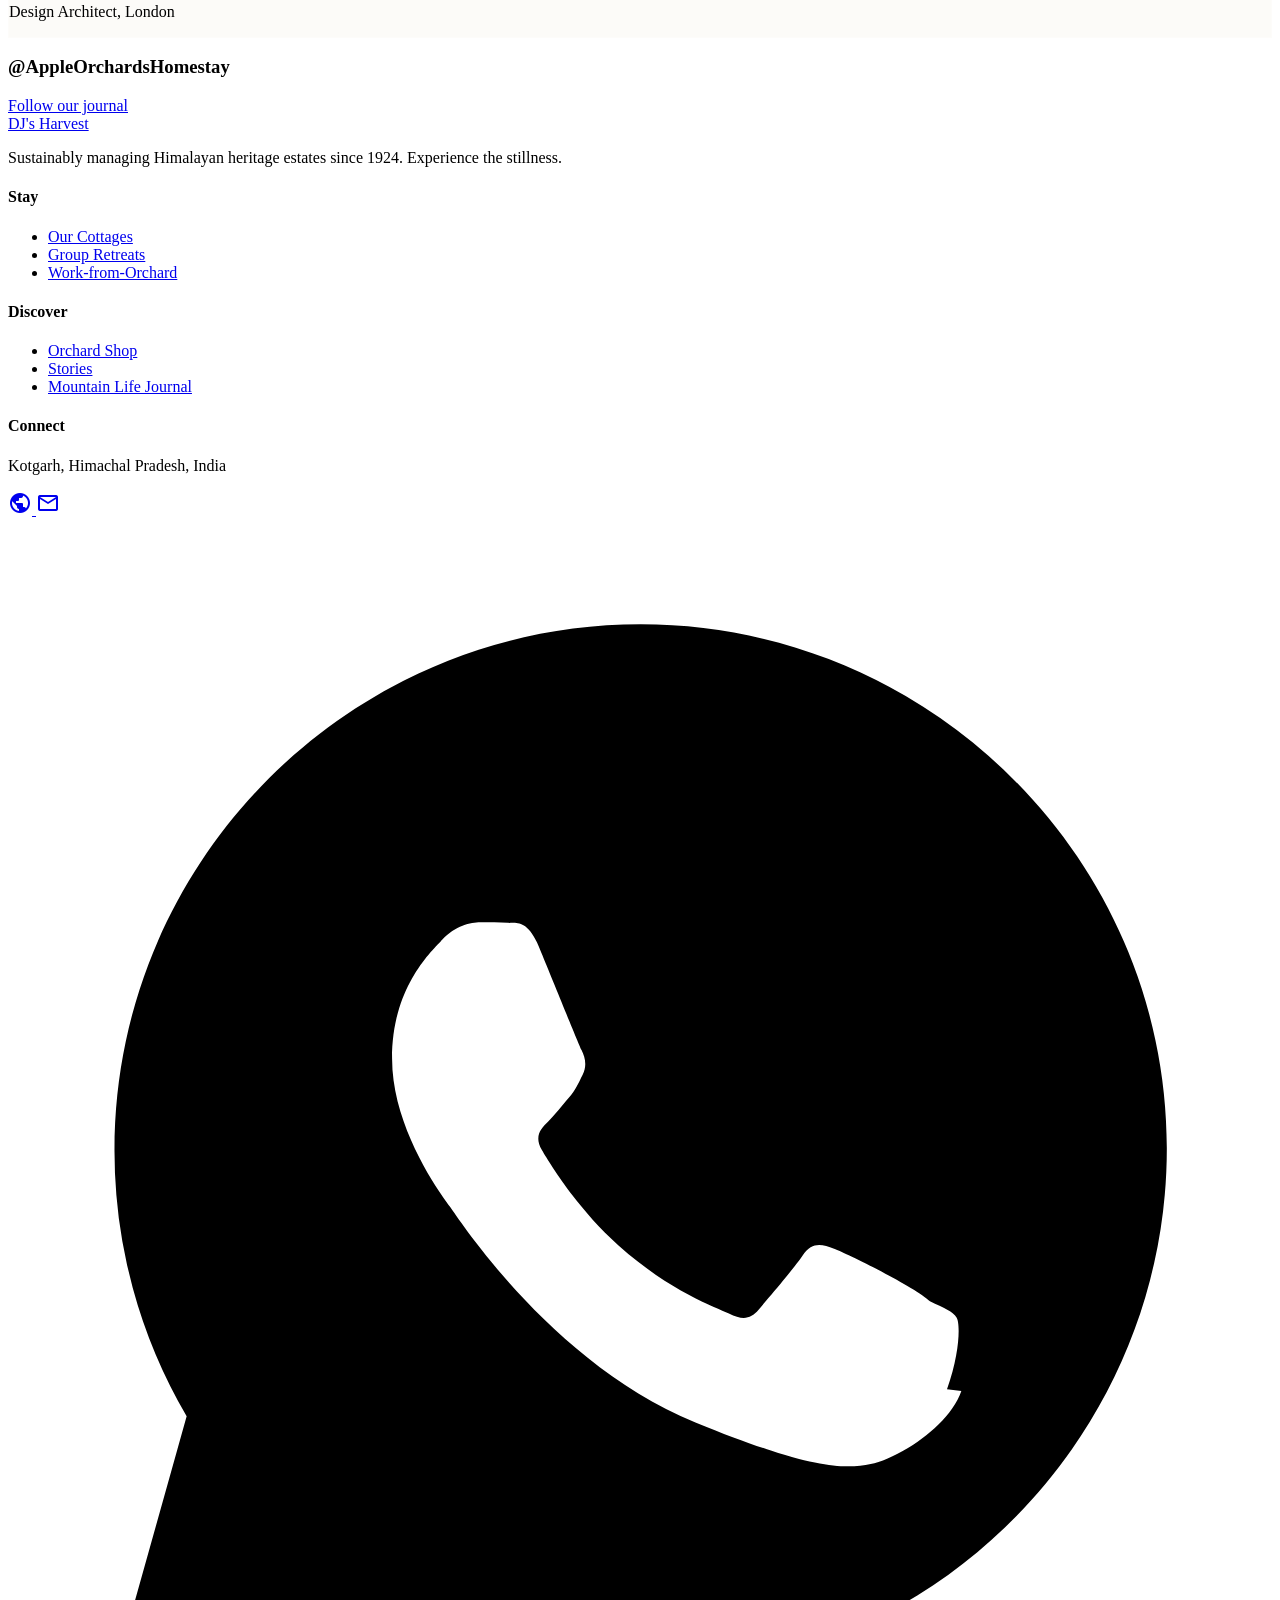
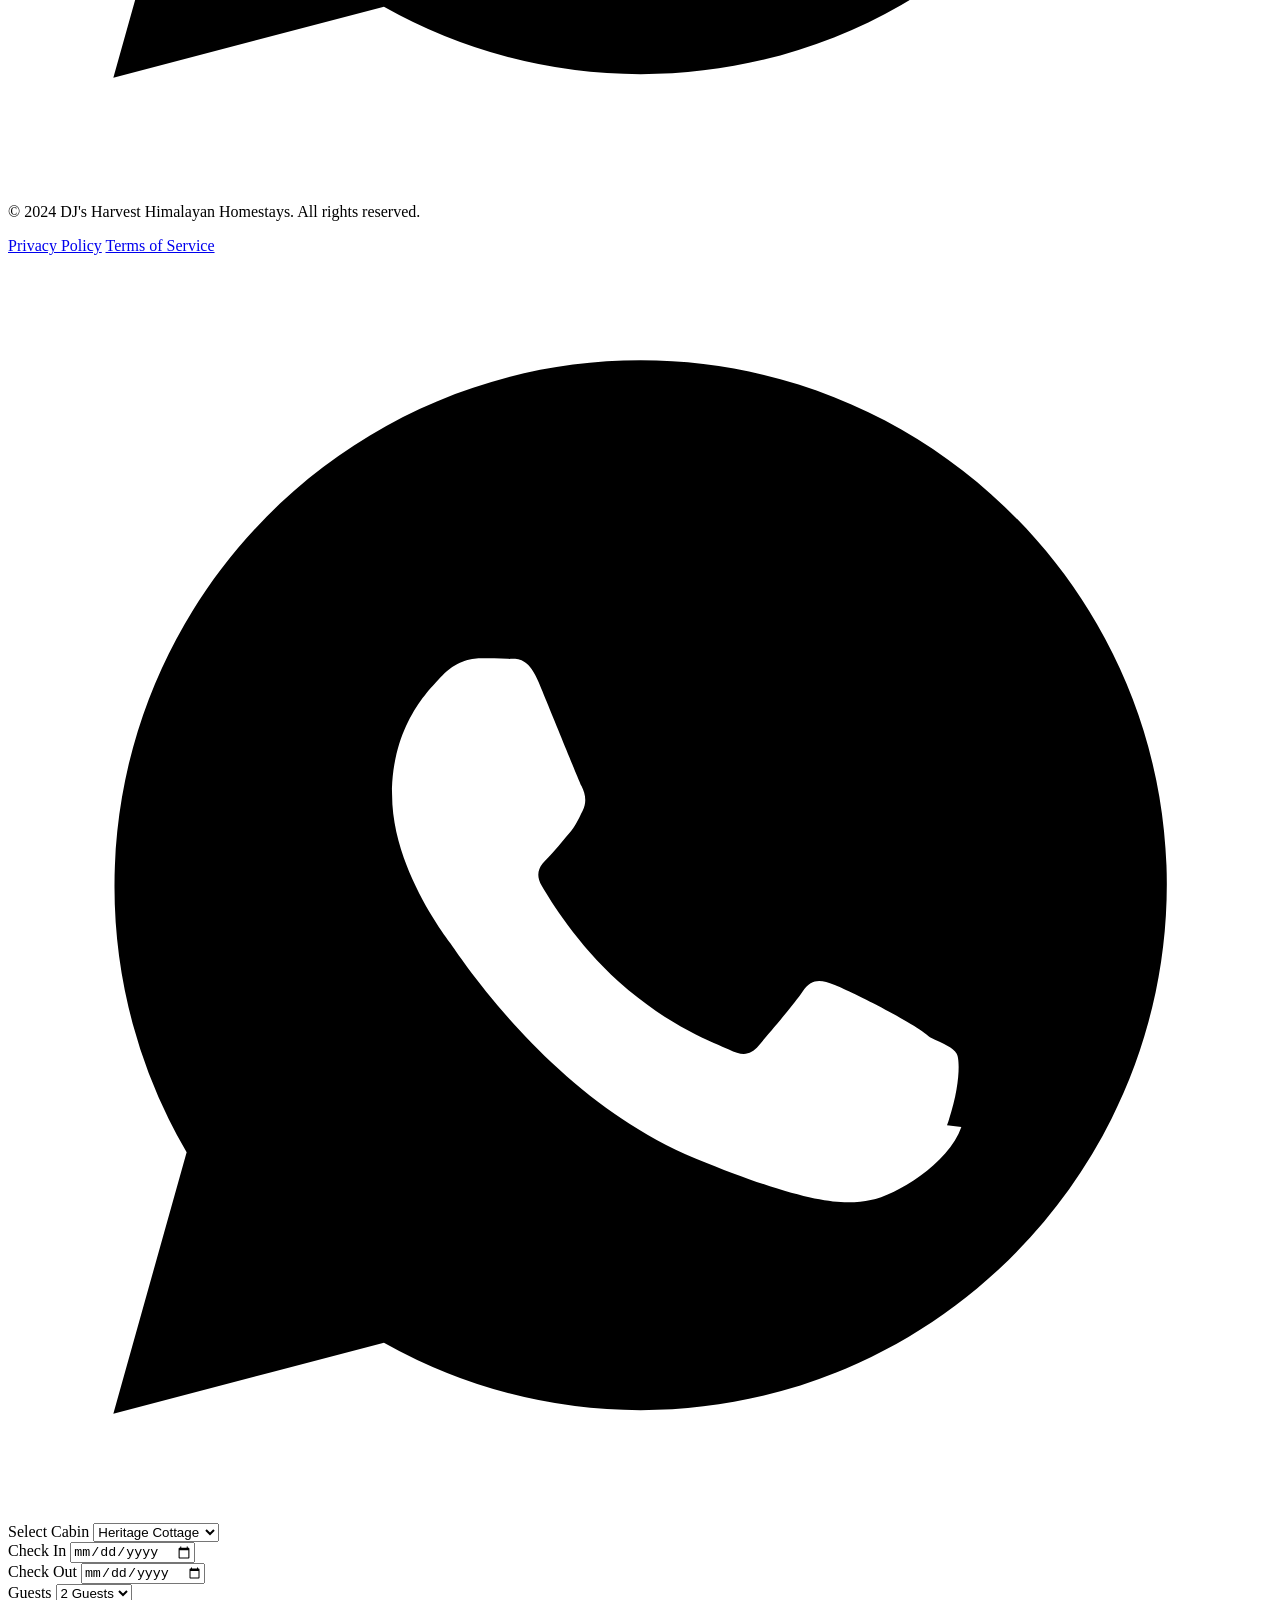
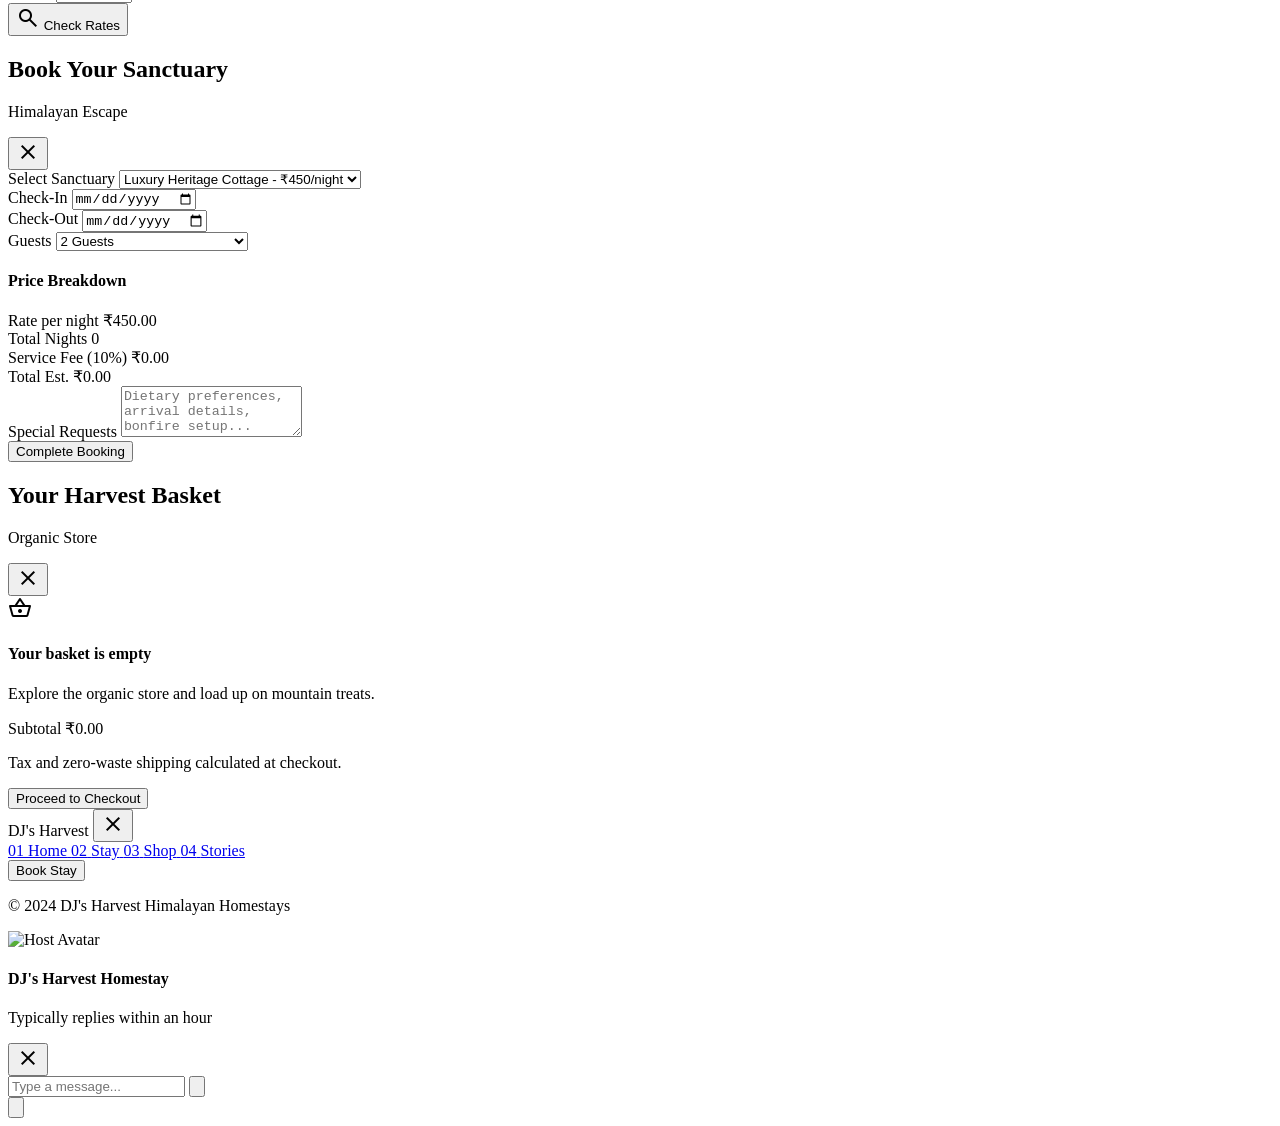
==== commit a874d6c6: "Optimize mobile nav drawer links with large editorial typography, add circular feedback to header bu" ====
--- a/index.html
+++ b/index.html
@@ -71,15 +71,13 @@
             </div>
 
             <!-- Mobile Menu Toggle & Cart Icon -->
-            <div class="flex items-center gap-md md:hidden">
-                <button
-                    class="cart-toggle-btn text-on-surface-variant hover:text-primary p-xs relative flex items-center">
-                    <span class="material-symbols-outlined">shopping_bag</span>
-                    <span
-                        class="cart-badge-count absolute -top-1 -right-1 bg-secondary text-on-secondary text-[8px] font-bold w-4 h-4 rounded-full flex items-center justify-center hidden">0</span>
+            <div class="flex items-center gap-sm md:hidden">
+                <button class="cart-toggle-btn text-on-surface-variant hover:text-primary w-10 h-10 rounded-full hover:bg-primary/5 active:bg-primary/10 flex items-center justify-center relative transition-colors">
+                    <span class="material-symbols-outlined text-2xl">shopping_bag</span>
+                    <span class="cart-badge-count absolute top-1 right-1 bg-secondary text-on-secondary text-[8px] font-bold w-4 h-4 rounded-full flex items-center justify-center hidden">0</span>
                 </button>
-                <button class="mobile-menu-trigger text-primary flex items-center">
-                    <span class="material-symbols-outlined text-3xl">menu</span>
+                <button class="mobile-menu-trigger text-primary w-10 h-10 rounded-full hover:bg-primary/5 active:bg-primary/10 flex items-center justify-center transition-colors">
+                    <span class="material-symbols-outlined text-2xl">menu</span>
                 </button>
             </div>
         </div>
@@ -125,9 +123,9 @@
     <!-- Interactive Orchard Map Section -->
     <section id="orchard-map" class="py-3xl bg-surface relative overflow-hidden">
         <div class="max-w-7xl mx-auto px-lg grid grid-cols-1 lg:grid-cols-12 gap-2xl items-center">
-            <div class="lg:col-span-5">
-                <h2 class="font-headline-md text-headline-md text-primary mb-lg">The Living Map of Our Orchards</h2>
-                <p class="font-body-md text-body-md text-on-surface-variant mb-xl">Explore the diverse topography of our
+            <div class="lg:col-span-5 text-center lg:text-left flex flex-col items-center lg:items-start">
+                <h2 class="font-headline-md text-headline-md text-primary mb-lg text-center lg:text-left">The Living Map of Our Orchards</h2>
+                <p class="font-body-md text-body-md text-on-surface-variant mb-xl text-center lg:text-left mx-auto lg:mx-0">Explore the diverse topography of our
                     estates. Each terrace is home to a unique heritage variety, cultivated using centuries-old natural
                     methods across 50 acres of pristine mountain slope.</p>
 
@@ -263,11 +261,11 @@
                     style="background-image: url('https://lh3.googleusercontent.com/aida-public/[base64]'); background-size: cover; background-position: center;">
                 </div>
                 <div class="absolute inset-0 bg-gradient-to-t from-black/60 via-transparent to-transparent"></div>
-                <div class="absolute bottom-0 left-0 p-2xl">
+                <div class="absolute bottom-0 left-0 w-full p-xl md:p-2xl text-center md:text-left flex flex-col items-center md:items-start">
                     <span class="font-label-caps text-[10px] text-white/80 uppercase tracking-widest">Autumn
                         Exclusive</span>
                     <h3 class="font-headline-md text-headline-md text-white mt-xs">Apple Picking Harvest</h3>
-                    <p class="text-white/80 max-w-md mt-md">Join our family during the harvest moon. Learn the art of
+                    <p class="text-white/80 max-w-md mt-md text-center md:text-left">Join our family during the harvest moon. Learn the art of
                         selective picking and taste the juice of an apple that hasn't touched the ground.</p>
                     <a href="stay.html"
                         class="mt-lg text-white font-label-caps inline-flex items-center gap-sm hover:translate-x-2 transition-transform">
@@ -282,7 +280,7 @@
                     style="background-image: url('https://lh3.googleusercontent.com/aida-public/[base64]'); background-size: cover; background-position: center;">
                 </div>
                 <div class="absolute inset-0 bg-gradient-to-t from-black/60 via-transparent to-transparent"></div>
-                <div class="absolute bottom-0 left-0 p-xl">
+                <div class="absolute bottom-0 left-0 w-full p-lg md:p-xl text-center md:text-left flex flex-col items-center md:items-start">
                     <h3 class="font-headline-sm text-headline-sm text-white">Bonfire Nights</h3>
                     <a href="stay.html"
                         class="mt-md text-white/80 font-label-caps inline-flex items-center gap-sm hover:translate-x-2 transition-transform">
@@ -297,7 +295,7 @@
                     style="background-image: url('https://lh3.googleusercontent.com/aida-public/[base64]'); background-size: cover; background-position: center;">
                 </div>
                 <div class="absolute inset-0 bg-gradient-to-t from-black/60 via-transparent to-transparent"></div>
-                <div class="absolute bottom-0 left-0 p-xl">
+                <div class="absolute bottom-0 left-0 w-full p-lg md:p-xl text-center md:text-left flex flex-col items-center md:items-start">
                     <h3 class="font-headline-sm text-headline-sm text-white">Village Walks</h3>
                     <a href="stories.html"
                         class="mt-md text-white/80 font-label-caps inline-flex items-center gap-sm hover:translate-x-2 transition-transform">
@@ -312,9 +310,9 @@
                     style="background-image: url('https://lh3.googleusercontent.com/aida-public/[base64]'); background-size: cover; background-position: center;">
                 </div>
                 <div class="absolute inset-0 bg-gradient-to-t from-black/60 via-transparent to-transparent"></div>
-                <div class="absolute bottom-0 left-0 p-2xl">
+                <div class="absolute bottom-0 left-0 w-full p-xl md:p-2xl text-center md:text-left flex flex-col items-center md:items-start">
                     <h3 class="font-headline-md text-headline-md text-white">The Orchard Kitchen</h3>
-                    <p class="text-white/80 max-w-md mt-md">Farm-to-table dining featuring ingredients grown on our
+                    <p class="text-white/80 max-w-md mt-md text-center md:text-left">Farm-to-table dining featuring ingredients grown on our
                         terraces. Traditional recipes with a modern touch.</p>
                 </div>
             </div>
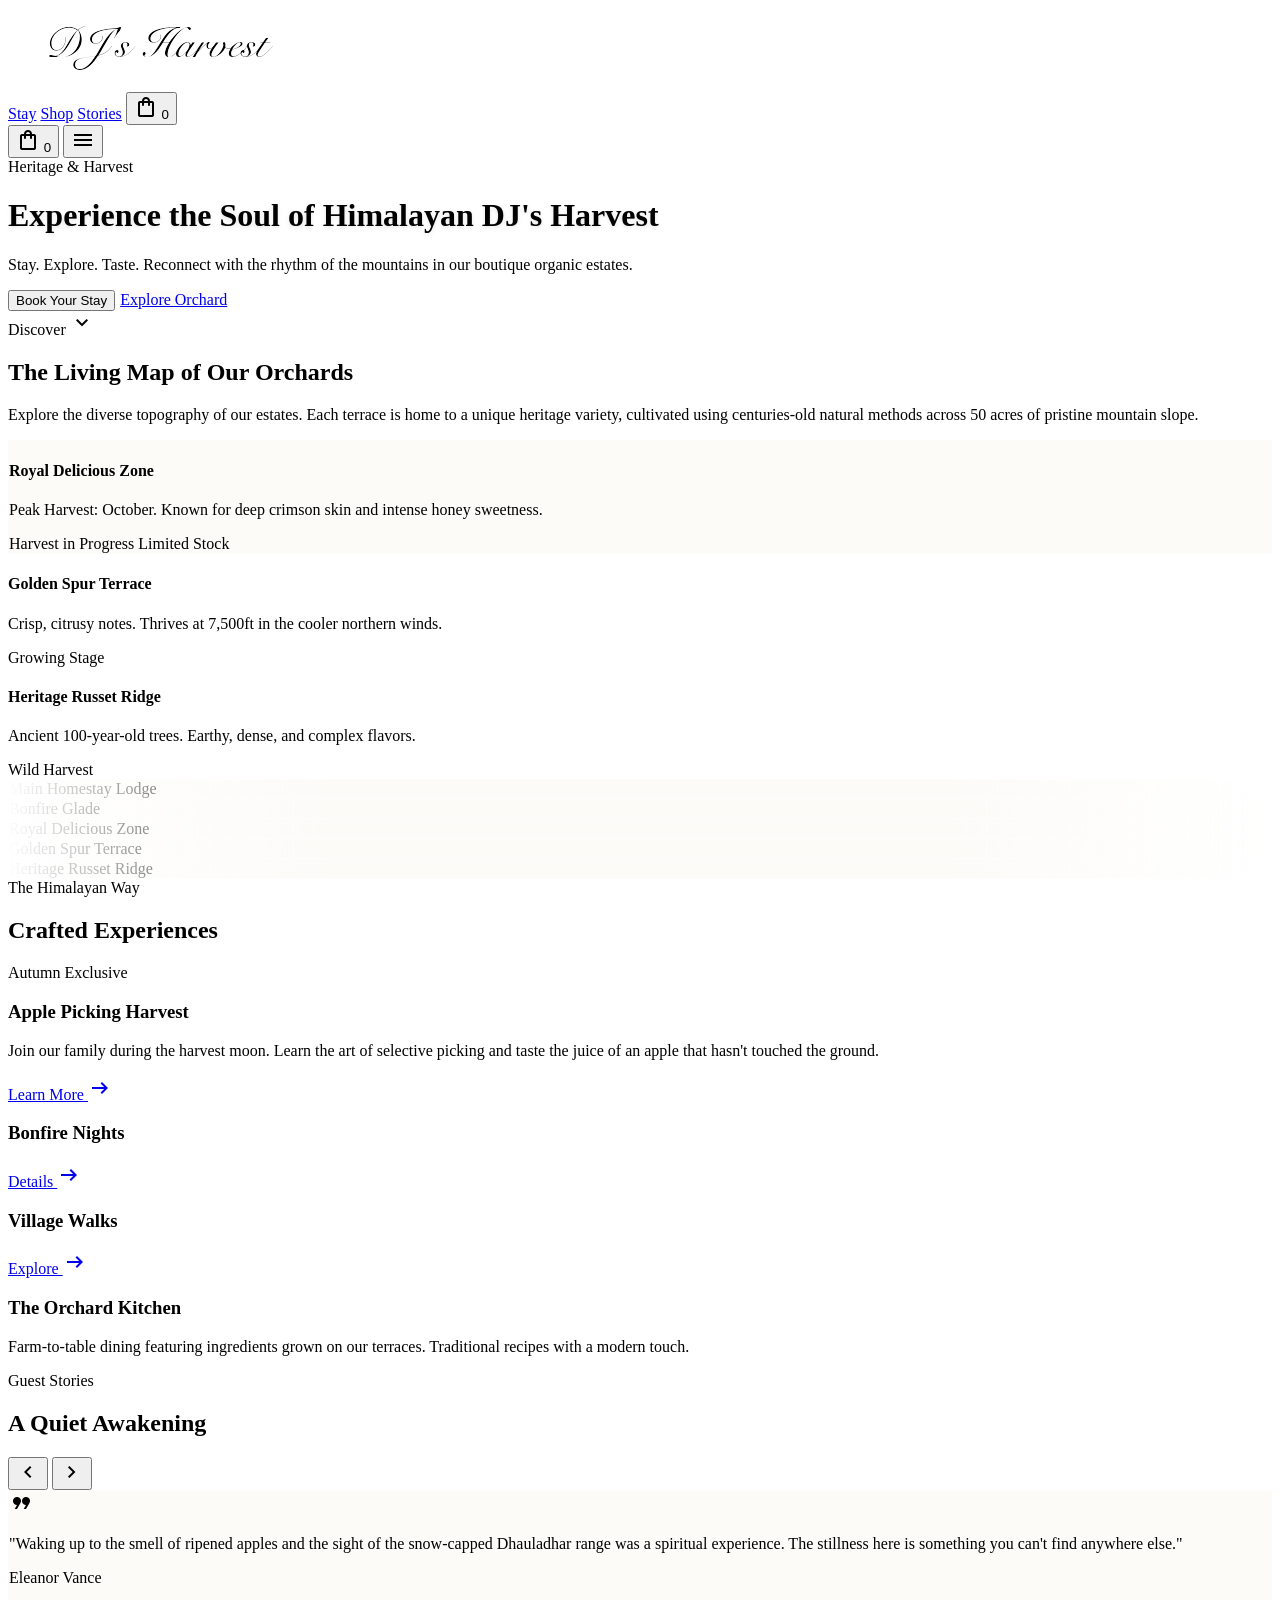
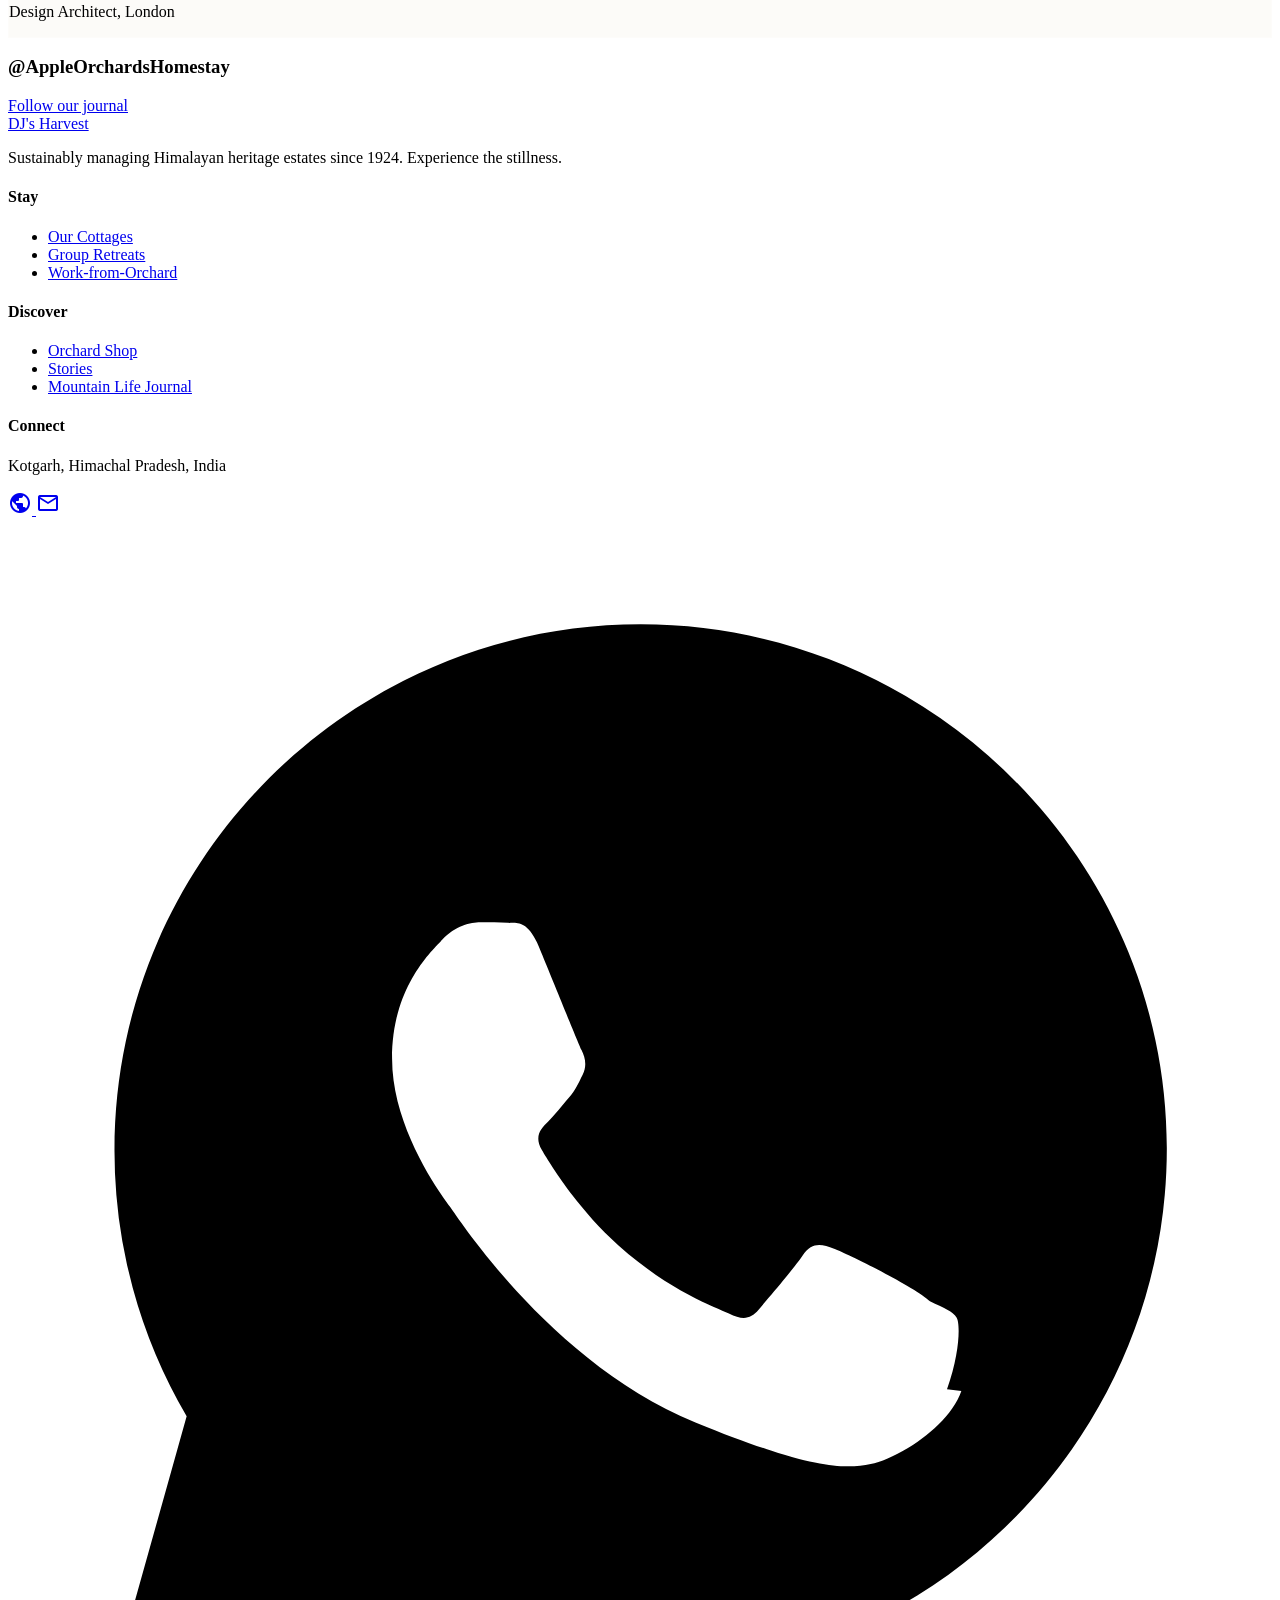
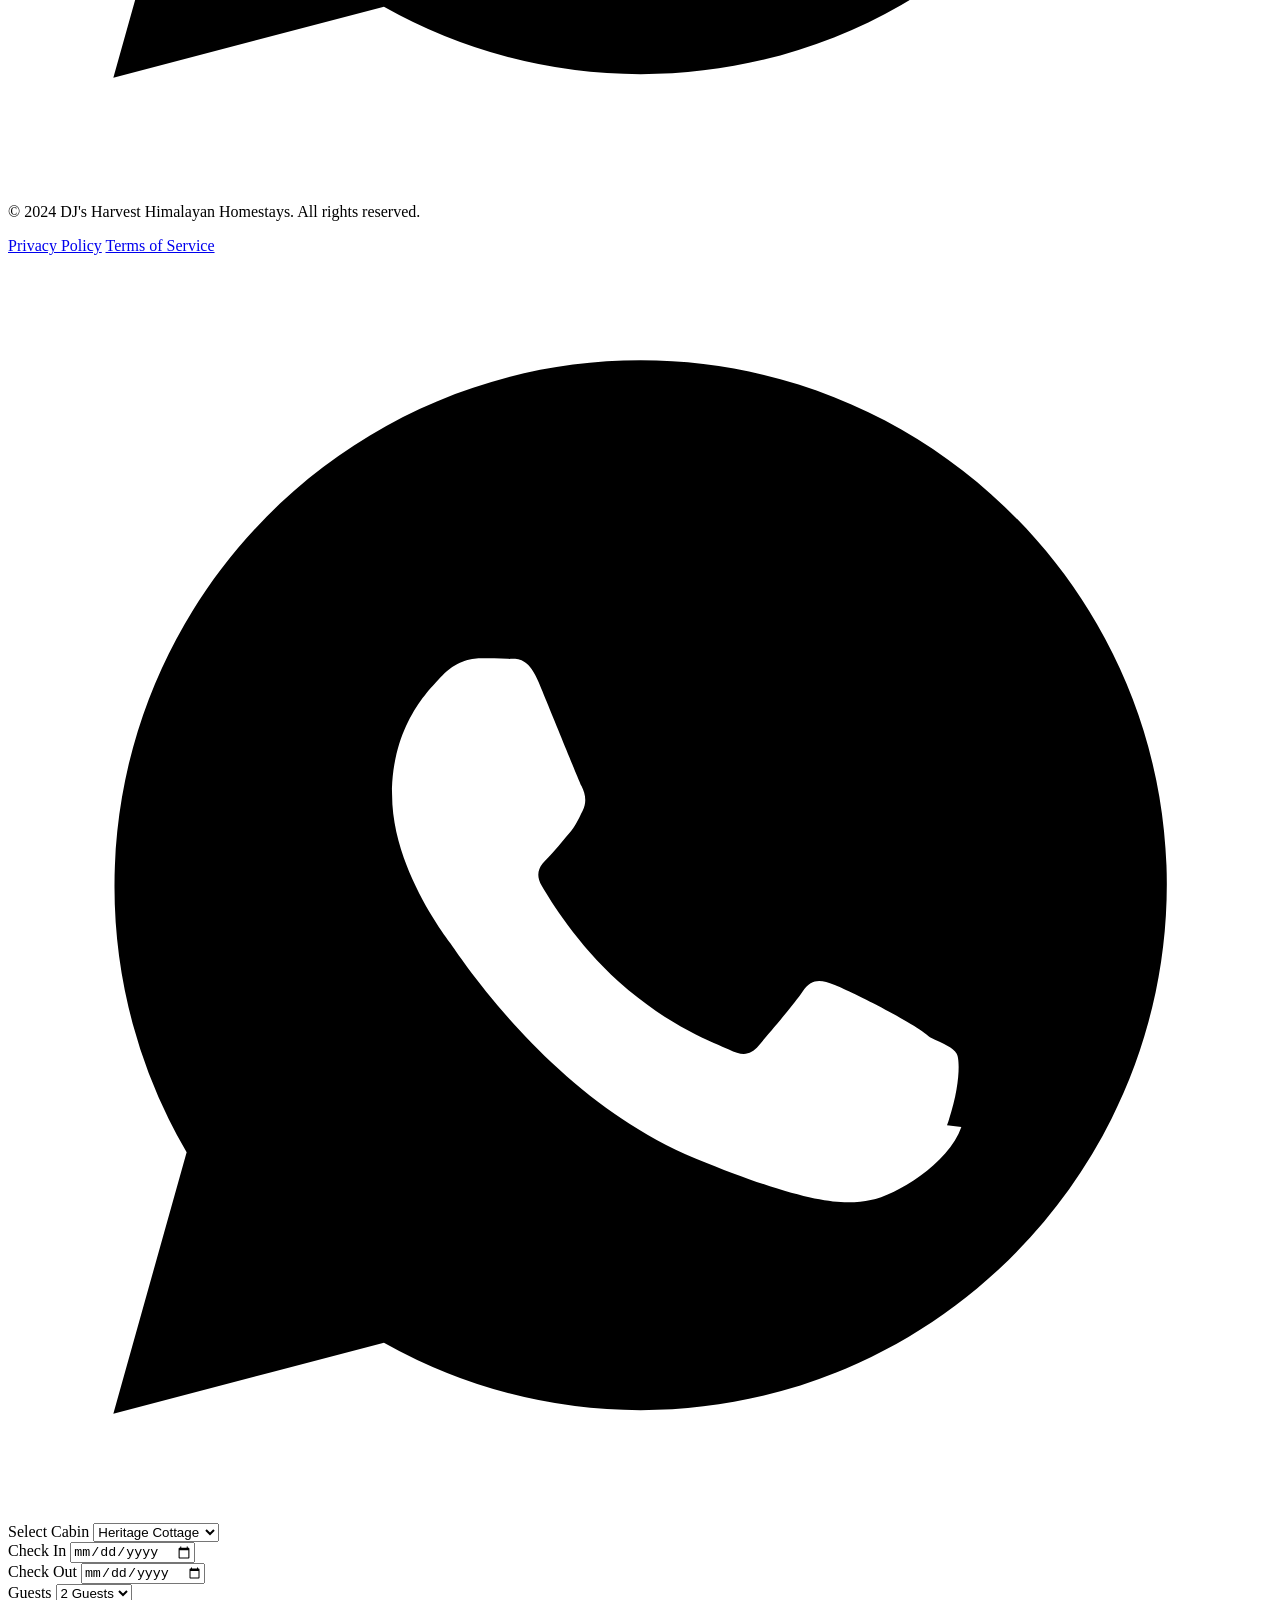
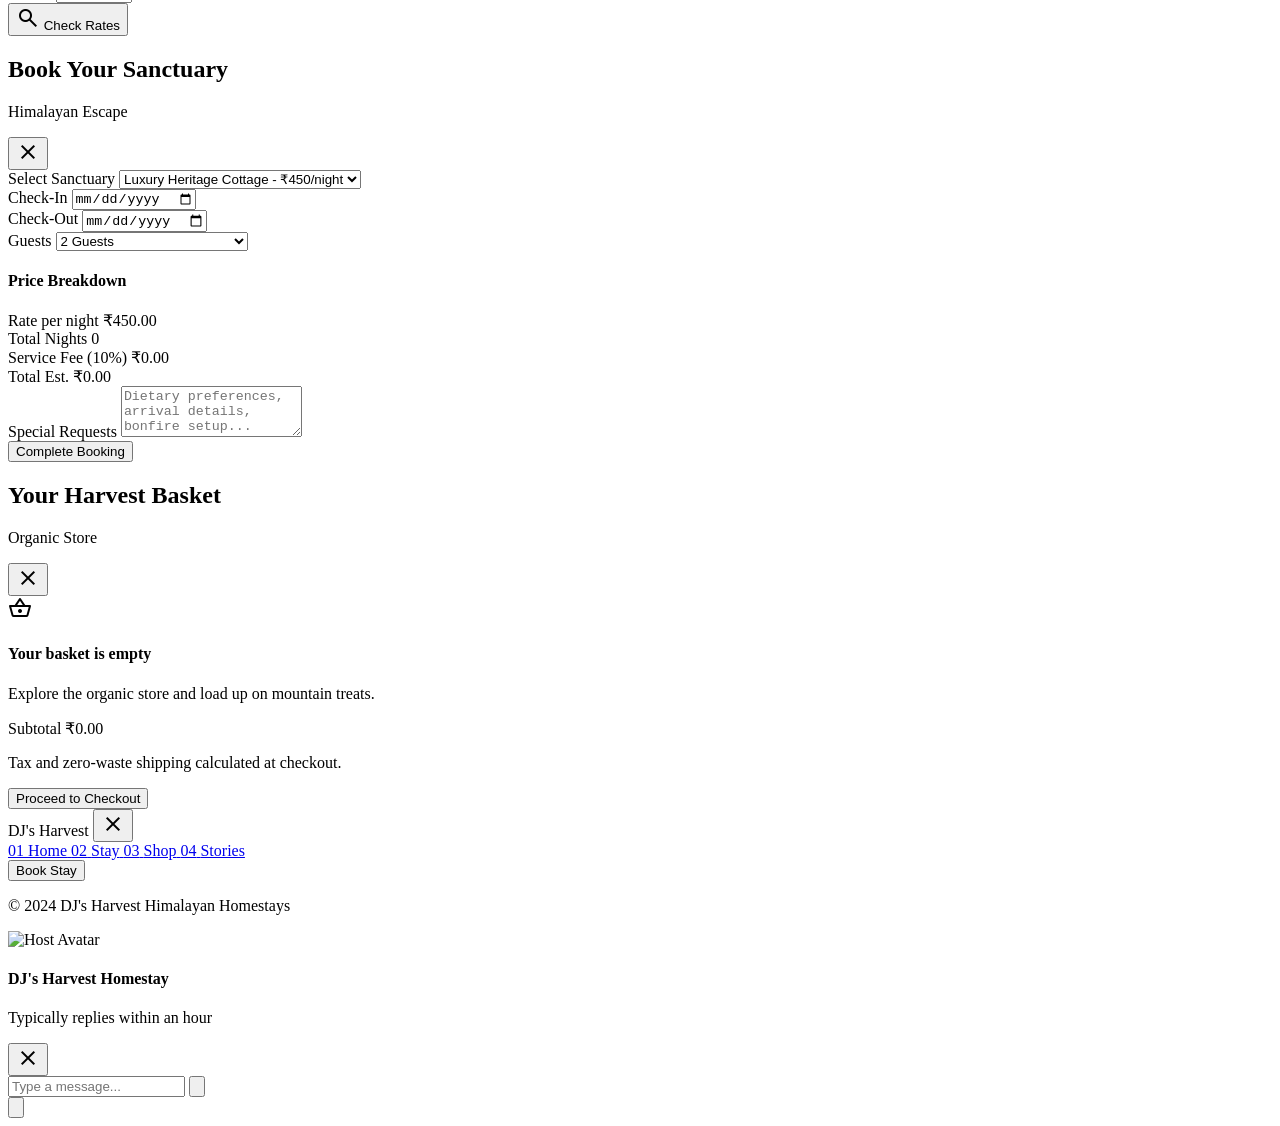
==== commit 6106cef0: "Create unified dynamic header and footer component system (js/components.js) and inject dynamically " ====
--- a/index.html
+++ b/index.html
@@ -41,47 +41,7 @@
 
 <body class="bg-background text-on-surface font-body-md overflow-x-hidden">
     <!-- TopNavBar -->
-    <nav class="fixed top-0 w-full z-50 bg-surface/80 backdrop-blur-xl border-b border-white/20 shadow-sm">
-        <div class="flex justify-between items-center w-full px-lg py-md max-w-7xl mx-auto">
-            <a class="font-headline-md text-headline-md text-primary tracking-tighter hover:opacity-85 transition-opacity"
-                href="index.html">
-                <img class="w-[180px] h-[48px] sm:w-[240px] sm:h-[64px] md:w-[300px] md:h-[80px] object-contain rounded-md" src="img/DJ_logo.png" alt="DJ's Harvest Logo" />
-            </a>
-
-            <!-- Desktop Links & Actions -->
-            <div class="hidden md:flex items-center gap-xl">
-                <a class="font-label-caps text-label-caps text-on-surface-variant hover:text-primary transition-colors"
-                    href="stay.html">Stay</a>
-                <a class="font-label-caps text-label-caps text-on-surface-variant hover:text-primary transition-colors"
-                    href="shop.html">Shop</a>
-                <a class="font-label-caps text-label-caps text-on-surface-variant hover:text-primary transition-colors"
-                    href="stories.html">Stories</a>
-
-                <!-- Shopping Bag Icon with Cart Badge -->
-                <button
-                    class="cart-toggle-btn text-on-surface-variant hover:text-primary p-xs relative flex items-center">
-                    <span class="material-symbols-outlined">shopping_bag</span>
-                    <span
-                        class="cart-badge-count absolute -top-1 -right-1 bg-secondary text-on-secondary text-[8px] font-bold w-4 h-4 rounded-full flex items-center justify-center hidden">0</span>
-                </button>
-
-                <button
-                    class="booking-trigger-btn bg-secondary text-on-secondary px-lg py-sm rounded-lg font-button-text text-button-text hover:opacity-80 transition-opacity">Book
-                    Now</button>
-            </div>
-
-            <!-- Mobile Menu Toggle & Cart Icon -->
-            <div class="flex items-center gap-sm md:hidden">
-                <button class="cart-toggle-btn text-on-surface-variant hover:text-primary w-10 h-10 rounded-full hover:bg-primary/5 active:bg-primary/10 flex items-center justify-center relative transition-colors">
-                    <span class="material-symbols-outlined text-2xl">shopping_bag</span>
-                    <span class="cart-badge-count absolute top-1 right-1 bg-secondary text-on-secondary text-[8px] font-bold w-4 h-4 rounded-full flex items-center justify-center hidden">0</span>
-                </button>
-                <button class="mobile-menu-trigger text-primary w-10 h-10 rounded-full hover:bg-primary/5 active:bg-primary/10 flex items-center justify-center transition-colors">
-                    <span class="material-symbols-outlined text-2xl">menu</span>
-                </button>
-            </div>
-        </div>
-    </nav>
+    <header id="global-header"></header>
 
 
 
@@ -414,85 +374,14 @@
     </section>
 
     <!-- Footer -->
-    <footer class="w-full rounded-t-xl bg-surface-container-low dark:bg-tertiary-container">
-        <div class="grid grid-cols-1 md:grid-cols-4 gap-xl px-lg py-3xl max-w-7xl mx-auto">
-            <div class="md:col-span-1">
-                <a class="font-headline-sm text-headline-sm text-primary dark:text-primary-fixed-dim"
-                    href="index.html">DJ's Harvest</a>
-                <p class="mt-md font-body-md text-body-md text-on-surface-variant dark:text-on-tertiary-container">
-                    Sustainably managing Himalayan heritage estates since 1924. Experience the stillness.</p>
-            </div>
-            <div>
-                <h4
-                    class="font-label-caps text-label-caps text-primary dark:text-primary-fixed-dim mb-lg uppercase tracking-widest">
-                    Stay</h4>
-                <ul class="space-y-sm">
-                    <li><a class="text-on-surface-variant dark:text-on-tertiary-container hover:text-secondary dark:hover:text-secondary-fixed-dim transition-colors"
-                            href="stay.html">Our Cottages</a></li>
-                    <li><a class="text-on-surface-variant dark:text-on-tertiary-container hover:text-secondary dark:hover:text-secondary-fixed-dim transition-colors"
-                            href="stay.html">Group Retreats</a></li>
-                    <li><a class="text-on-surface-variant dark:text-on-tertiary-container hover:text-secondary dark:hover:text-secondary-fixed-dim transition-colors"
-                            href="stay.html">Work-from-Orchard</a></li>
-                </ul>
-            </div>
-            <div>
-                <h4
-                    class="font-label-caps text-label-caps text-primary dark:text-primary-fixed-dim mb-lg uppercase tracking-widest">
-                    Discover</h4>
-                <ul class="space-y-sm">
-                    <li><a class="text-on-surface-variant dark:text-on-tertiary-container hover:text-secondary dark:hover:text-secondary-fixed-dim transition-colors"
-                            href="shop.html">Orchard Shop</a></li>
-                    <li><a class="text-on-surface-variant dark:text-on-tertiary-container hover:text-secondary dark:hover:text-secondary-fixed-dim transition-colors"
-                            href="stories.html">Stories</a></li>
-                    <li><a class="text-on-surface-variant dark:text-on-tertiary-container hover:text-secondary dark:hover:text-secondary-fixed-dim transition-colors"
-                            href="stories.html">Mountain Life Journal</a></li>
-                </ul>
-            </div>
-            <div>
-                <h4
-                    class="font-label-caps text-label-caps text-primary dark:text-primary-fixed-dim mb-lg uppercase tracking-widest">
-                    Connect</h4>
-                <p class="text-sm text-on-surface-variant dark:text-on-tertiary-container mb-md">Kotgarh, Himachal
-                    Pradesh, India</p>
-                <div class="flex gap-md">
-                    <a class="w-10 h-10 flex items-center justify-center rounded-full border border-primary/20 hover:border-secondary transition-colors text-primary"
-                        href="#">
-                        <span class="material-symbols-outlined">public</span>
-                    </a>
-                    <a class="w-10 h-10 flex items-center justify-center rounded-full border border-primary/20 hover:border-secondary transition-colors text-primary"
-                        href="mailto:harvest@appleorchards.com">
-                        <span class="material-symbols-outlined">mail</span>
-                    </a>
-                </div>
-            </div>
-        </div>
-        <div
-            class="max-w-7xl mx-auto px-lg py-lg border-t border-primary/5 flex flex-col md:flex-row justify-between items-center gap-md">
-            <p class="text-[10px] uppercase tracking-widest text-on-surface-variant">© 2024 DJ's Harvest Himalayan
-                Homestays. All rights reserved.</p>
-            <div class="flex gap-lg">
-                <a class="text-[10px] uppercase tracking-widest text-on-surface-variant hover:text-primary transition-colors"
-                    href="#">Privacy Policy</a>
-                <a class="text-[10px] uppercase tracking-widest text-on-surface-variant hover:text-primary transition-colors"
-                    href="#">Terms of Service</a>
-            </div>
-        </div>
-    </footer>
-
+    <footer id="global-footer"></footer>
+
+    <script src="js/components.js"></script>
     <script src="js/main.js"></script>
     <script>
         document.addEventListener('DOMContentLoaded', () => {
             // Navbar scroll effect
-            const nav = document.querySelector('nav');
-            window.addEventListener('scroll', () => {
-                if (window.scrollY > 50) {
-                    nav.classList.add('py-sm', 'shadow-md');
-                    nav.classList.remove('py-md', 'shadow-sm');
-                } else {
-                    nav.classList.add('py-md', 'shadow-sm');
-                    nav.classList.remove('py-sm', 'shadow-md');
-                }
-            });
+            
 
             // Smooth parallax for hero content
             window.addEventListener('scroll', () => {
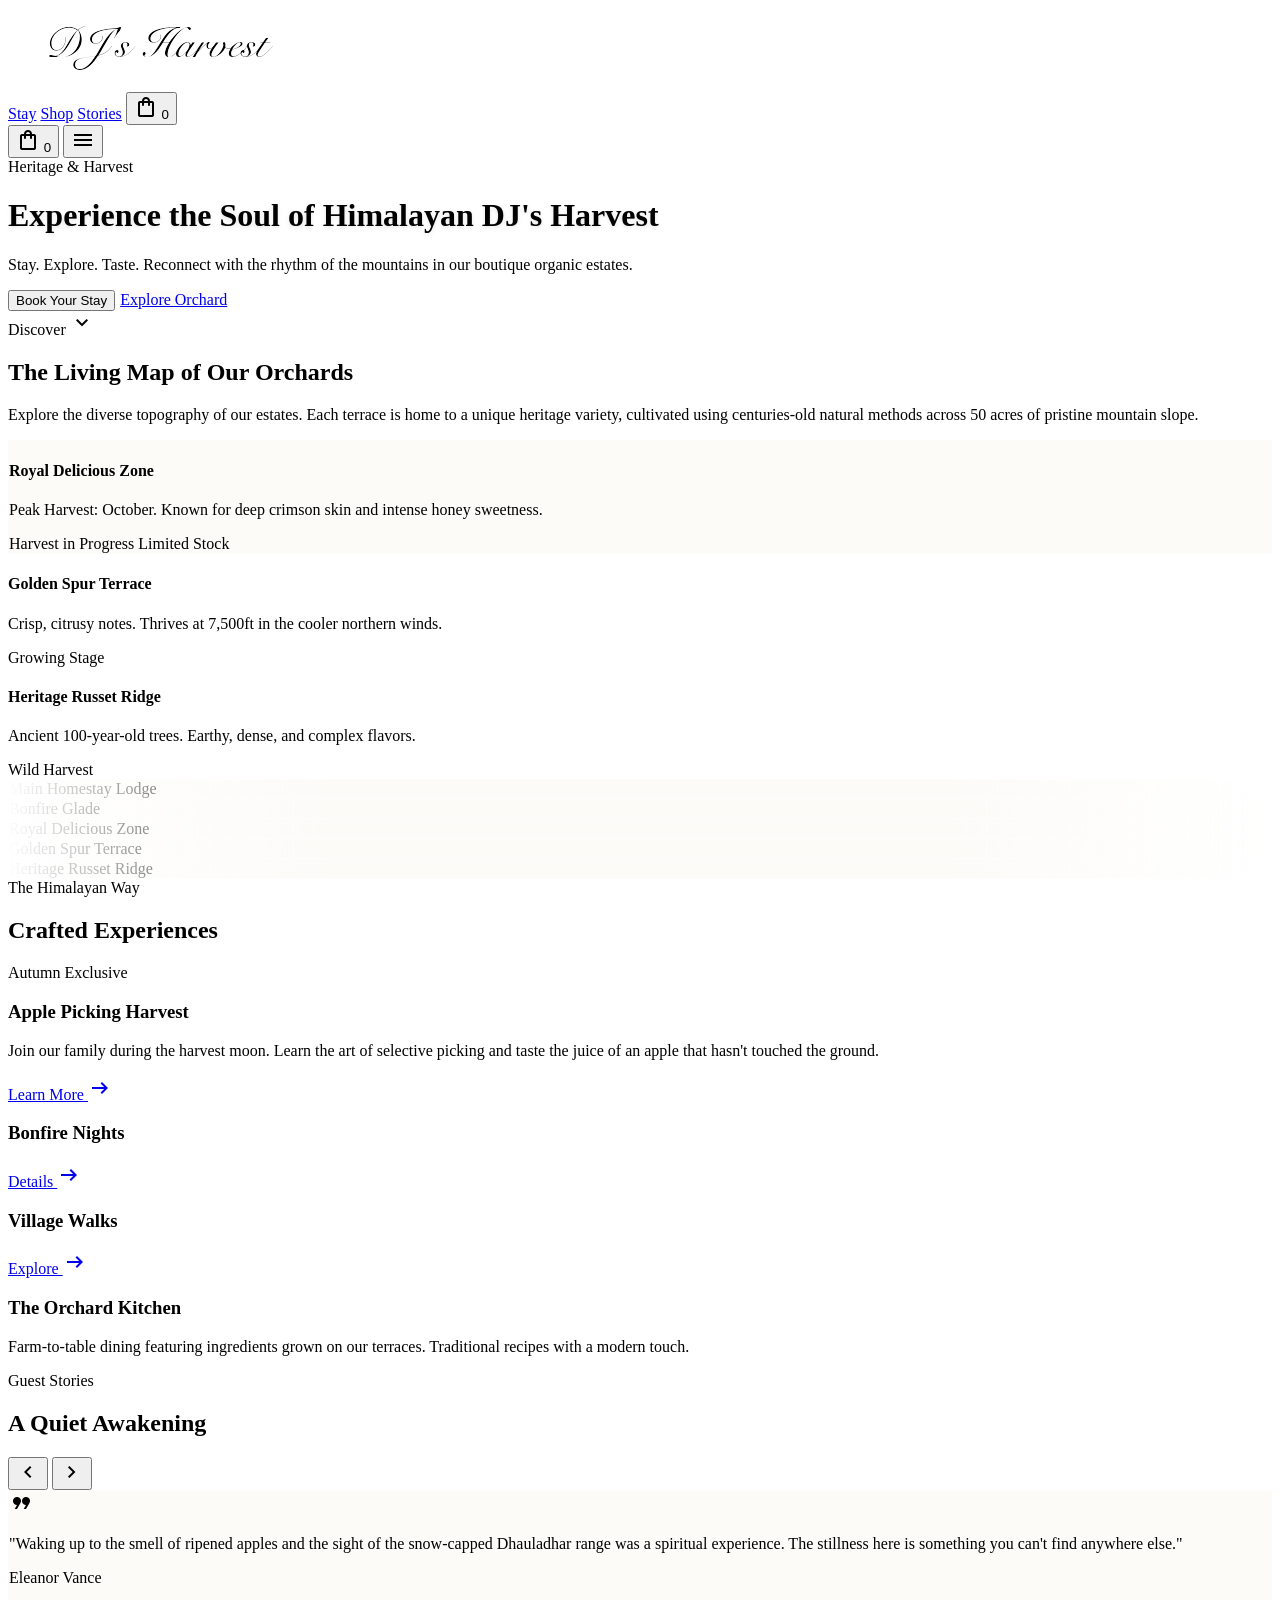
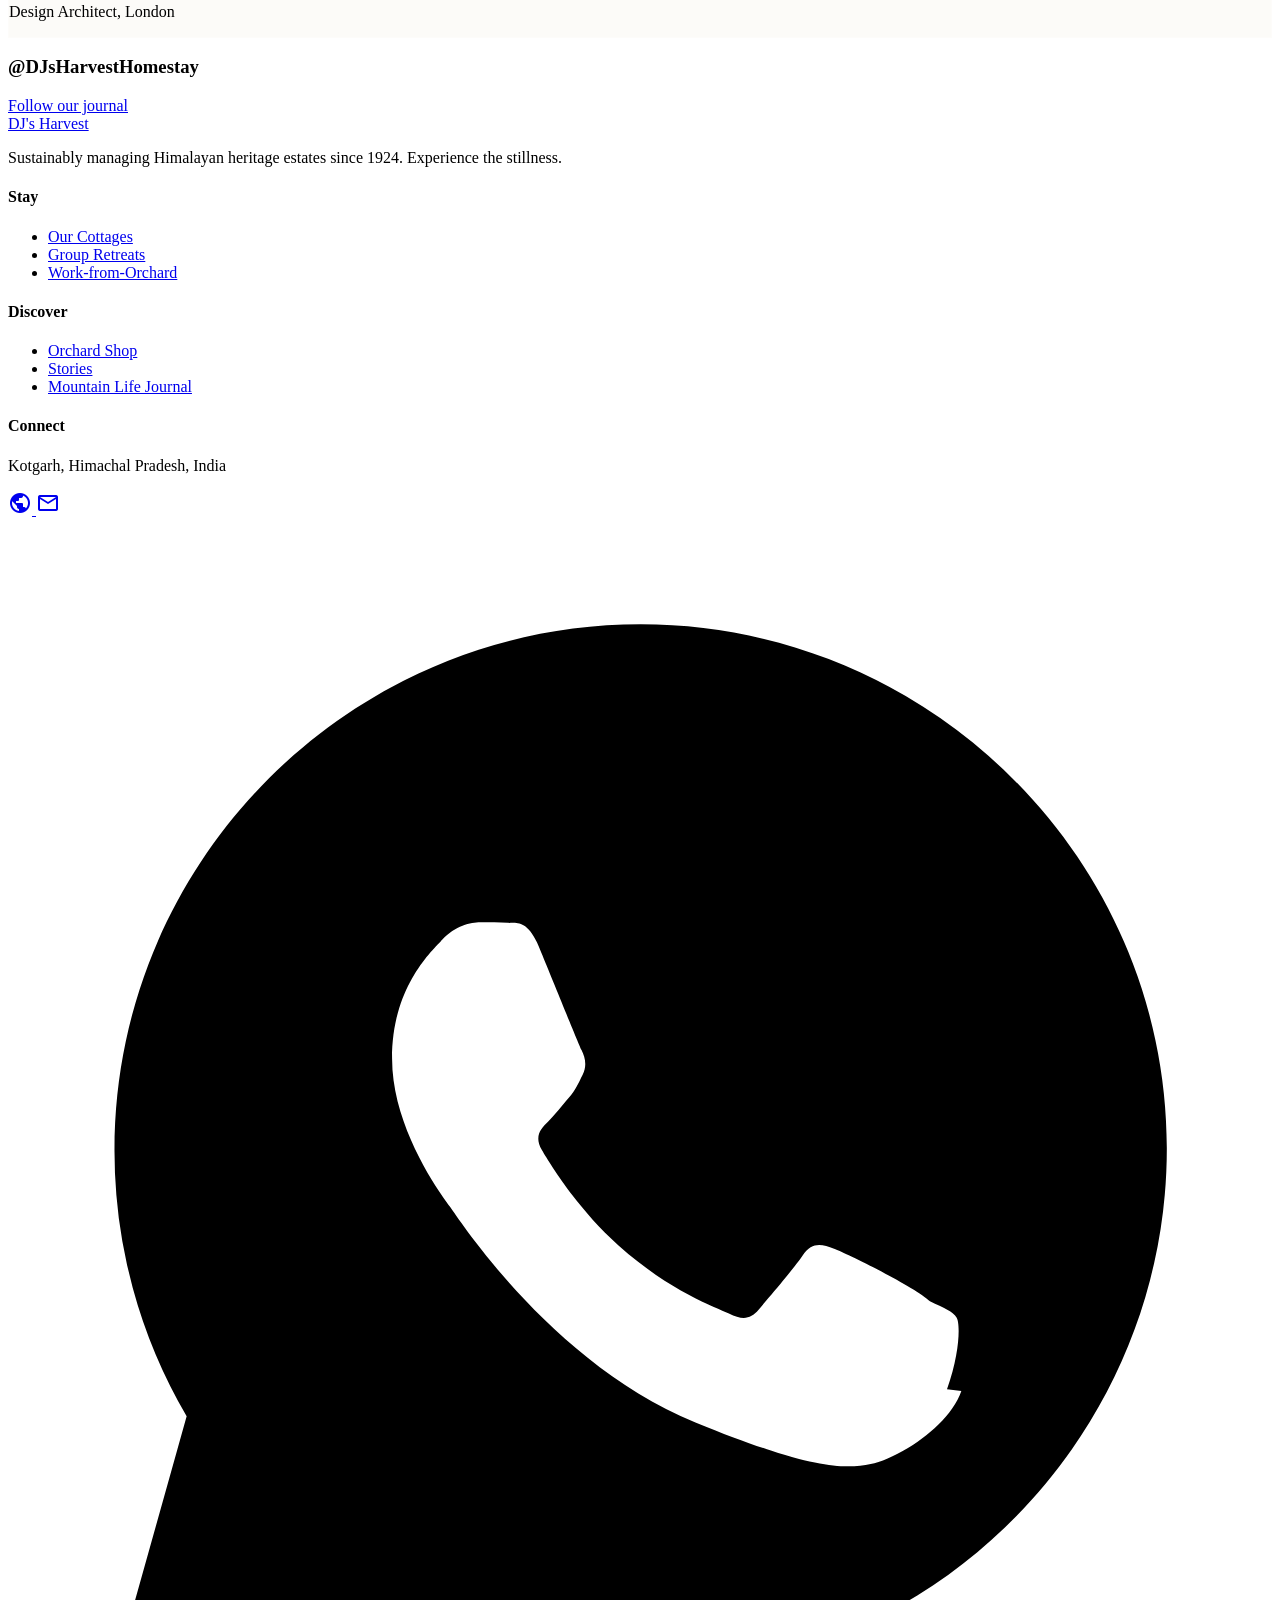
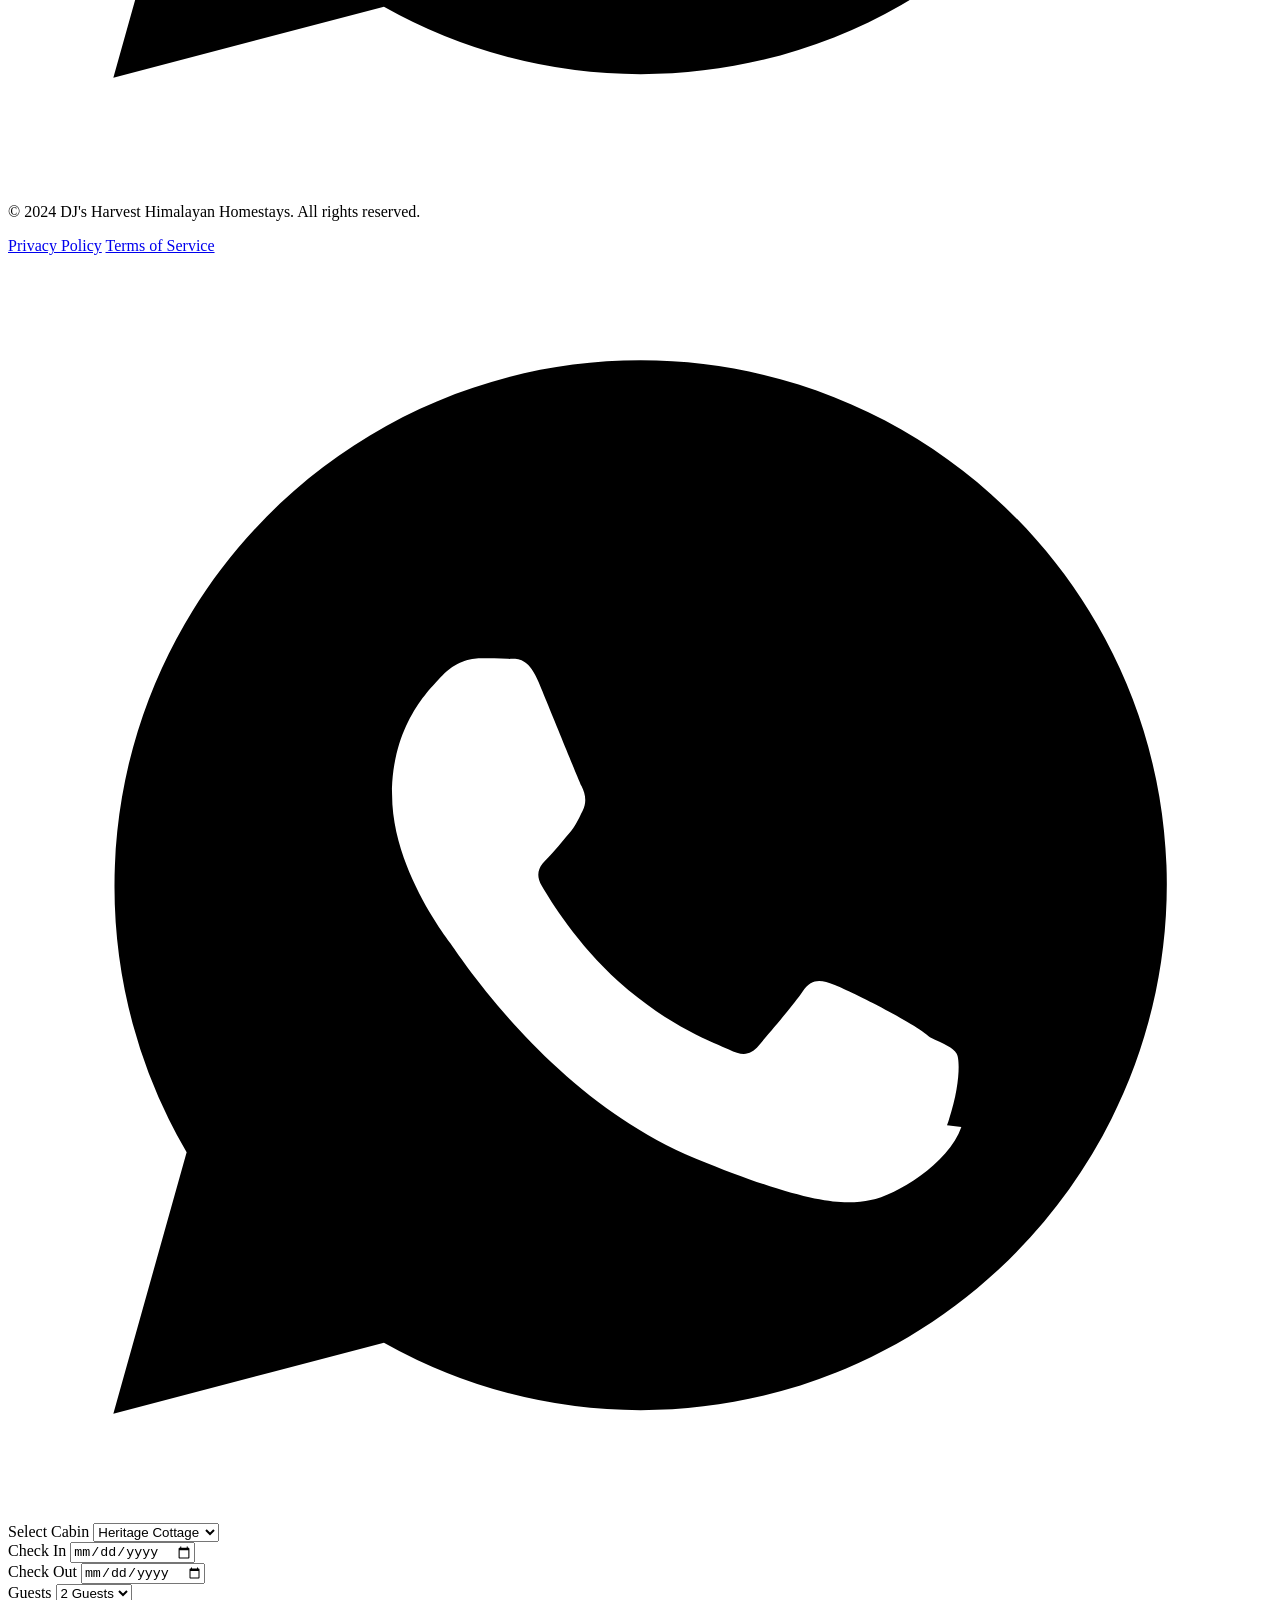
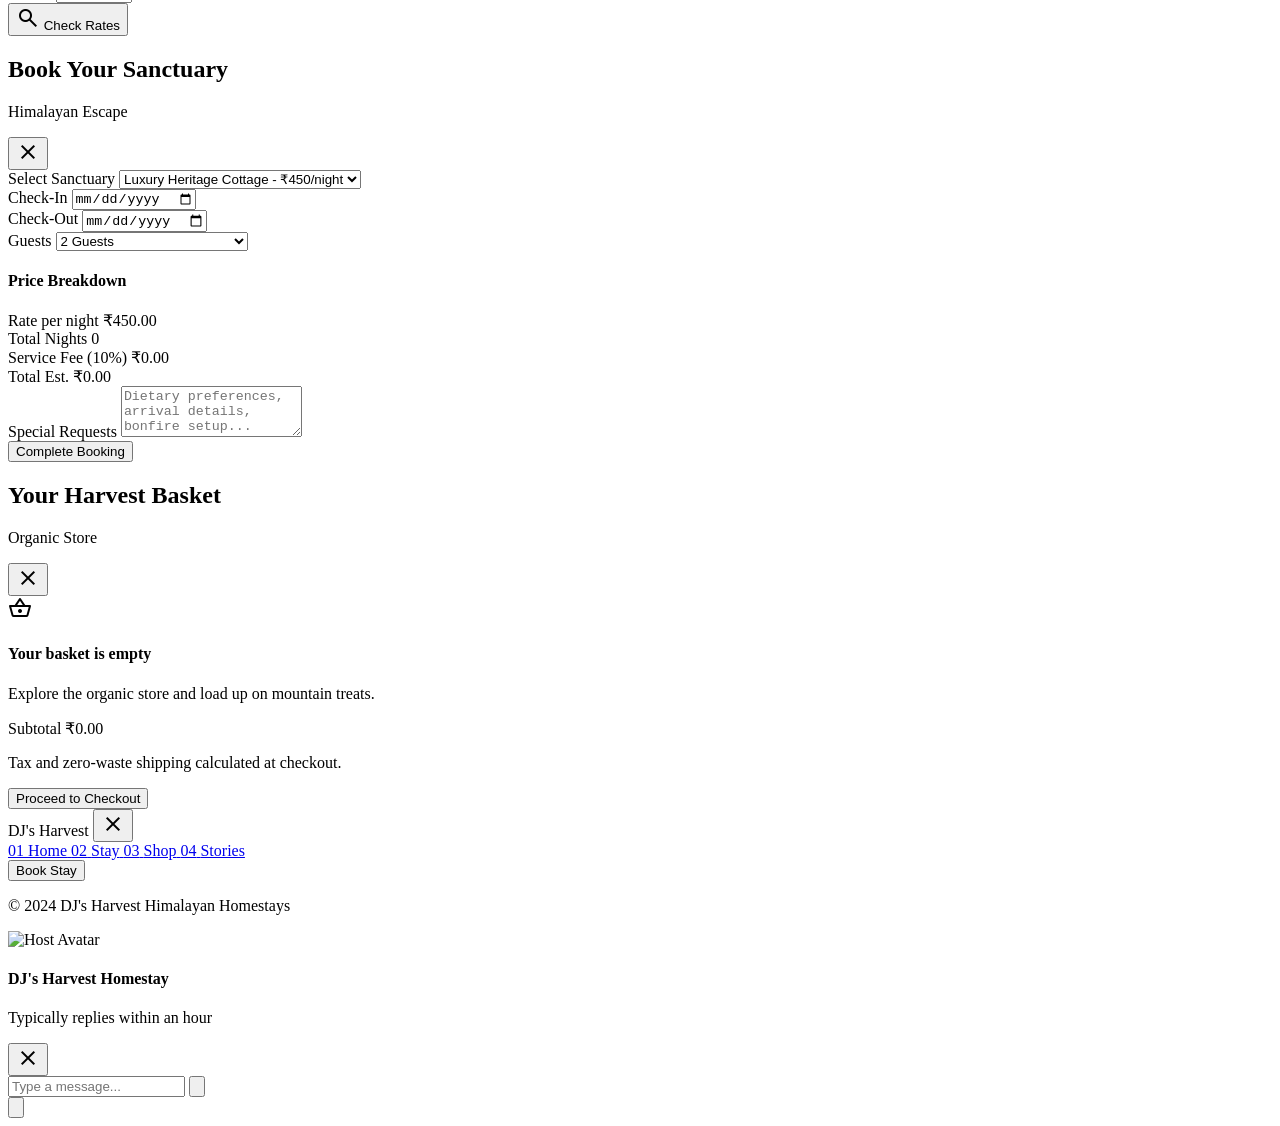
==== commit cce3250d: "Optimize website performance by consolidating Google Font loading requests, purge legacy stitch temp" ====
--- a/index.html
+++ b/index.html
@@ -7,15 +7,7 @@
     <title>DJ's Harvest | Himalayan Homestays</title>
     <script src="https://cdn.tailwindcss.com?plugins=forms,container-queries"></script>
     <script src="js/tailwind.config.js"></script>
-    <link
-        href="https://fonts.googleapis.com/css2?family=Playfair+Display:wght@400;500;600;700;800&amp;family=Inter:wght@300;400;500&amp;family=Manrope:wght@600;700;800&amp;family=Material+Symbols+Outlined:wght,FILL@100..700,0..1&amp;display=swap"
-        rel="stylesheet" />
-    <link
-        href="https://fonts.googleapis.com/css2?family=Material+Symbols+Outlined:wght,FILL@100..700,0..1&amp;display=swap"
-        rel="stylesheet" />
-    <link
-        href="https://fonts.googleapis.com/css2?family=Inter:wght@100..900&amp;family=Manrope:wght@100..900&amp;family=Playfair+Display:wght@100..900&amp;display=swap"
-        rel="stylesheet" />
+    <link href="https://fonts.googleapis.com/css2?family=Playfair+Display:wght@400;500;600;700;800&family=Inter:wght@300;400;500;600&family=Manrope:wght@600;700;800&family=Kalam:wght@300;400;700&family=Material+Symbols+Outlined:wght,FILL@100..700,0..1&display=swap" rel="stylesheet" />
     <link rel="stylesheet" href="css/style.css" />
     <style>
         .material-symbols-outlined {
@@ -55,13 +47,13 @@
             </div>
         </div>
         <div class="relative z-10 text-center px-lg max-w-4xl">
-            <span
+            <span id="hero-tagline"
                 class="font-label-caps text-label-caps text-white mb-md block tracking-[0.3em] uppercase opacity-90">Heritage
                 &amp; Harvest</span>
-            <h1
+            <h1 id="hero-title"
                 class="font-display-lg-mobile md:font-display-lg text-display-lg-mobile md:text-display-lg text-white mb-lg text-shadow-sm">
                 Experience the Soul of Himalayan DJ's Harvest</h1>
-            <p class="font-body-lg text-body-lg text-white/90 mb-2xl max-w-2xl mx-auto">Stay. Explore. Taste. Reconnect
+            <p id="hero-desc" class="font-body-lg text-body-lg text-white/90 mb-2xl max-w-2xl mx-auto">Stay. Explore. Taste. Reconnect
                 with the rhythm of the mountains in our boutique organic estates.</p>
             <div class="flex flex-col md:flex-row items-center justify-center gap-lg">
                 <button
@@ -84,8 +76,8 @@
     <section id="orchard-map" class="py-3xl bg-surface relative overflow-hidden">
         <div class="max-w-7xl mx-auto px-lg grid grid-cols-1 lg:grid-cols-12 gap-2xl items-center">
             <div class="lg:col-span-5 text-center lg:text-left flex flex-col items-center lg:items-start">
-                <h2 class="font-headline-md text-headline-md text-primary mb-lg text-center lg:text-left">The Living Map of Our Orchards</h2>
-                <p class="font-body-md text-body-md text-on-surface-variant mb-xl text-center lg:text-left mx-auto lg:mx-0">Explore the diverse topography of our
+                <h2 id="map-title" class="font-headline-md text-headline-md text-primary mb-lg text-center lg:text-left">The Living Map of Our Orchards</h2>
+                <p id="map-desc" class="font-body-md text-body-md text-on-surface-variant mb-xl text-center lg:text-left mx-auto lg:mx-0">Explore the diverse topography of our
                     estates. Each terrace is home to a unique heritage variety, cultivated using centuries-old natural
                     methods across 50 acres of pristine mountain slope.</p>
 
@@ -333,7 +325,7 @@
             <div class="mt-2xl">
                 <div class="flex items-center justify-between mb-lg">
                     <h3 class="font-label-caps text-label-caps text-primary tracking-widest uppercase">
-                        @AppleOrchardsHomestay</h3>
+                        @DJsHarvestHomestay</h3>
                     <a class="text-secondary text-xs font-bold underline underline-offset-4" href="stories.html">Follow
                         our journal</a>
                 </div>
